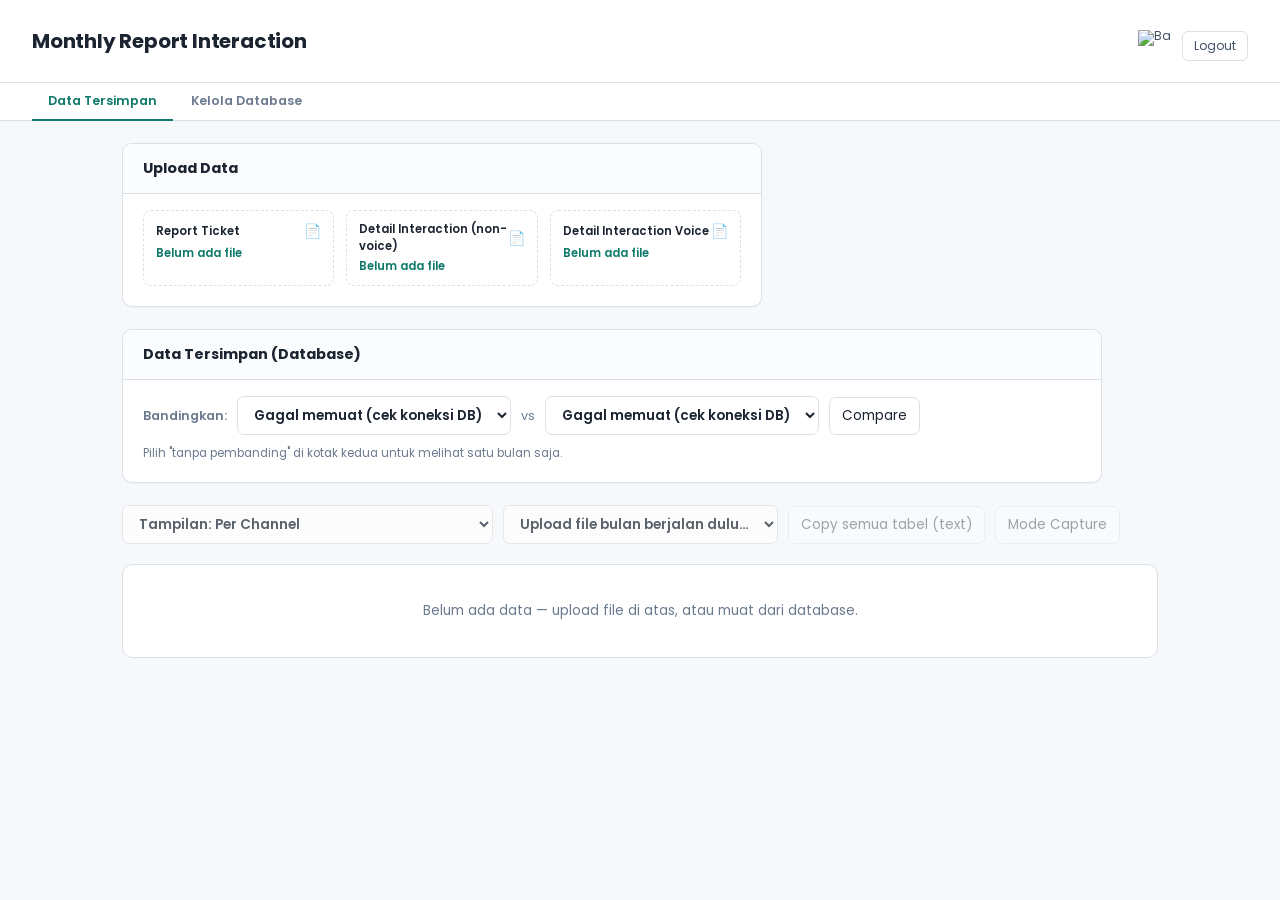
==== public/index.html @ ca91689f "Updated upload card" ====
<!DOCTYPE html>
<html lang="id">
<head>
<meta charset="UTF-8">
<meta name="viewport" content="width=device-width, initial-scale=1.0">
<title>Monthly Report Interaction — Intan</title>
<link rel="icon" type="image/svg+xml" href="/favicon.svg">
<script src="https://cdnjs.cloudflare.com/ajax/libs/xlsx/0.18.5/xlsx.full.min.js"></script>
<script src="https://cdnjs.cloudflare.com/ajax/libs/html2canvas/1.4.1/html2canvas.min.js"></script>
<link rel="preconnect" href="https://fonts.googleapis.com">
<link href="https://fonts.googleapis.com/css2?family=Poppins:wght@500;600;700&display=swap" rel="stylesheet">
<style>
  :root{
    --ink:#1b2430; --slate:#425066; --slate-soft:#6b7a8f; --line:#d9e0e8;
    --paper:#f6f8fa; --card:#ffffff; --teal:#0f7a6b; --teal-soft:#e4f2ef;
    --red:#b3432f;
    --mono: "IBM Plex Mono", "SFMono-Regular", Consolas, monospace;
    --sans: "Segoe UI", "Poppins", Arial, sans-serif;
    --heading: "Poppins", "Segoe UI", Arial, sans-serif;
  }
  *{box-sizing:border-box;}
  @keyframes pageFade{ from{opacity:0;} to{opacity:1;} }
  @keyframes cardIn{ from{opacity:0; transform:translateY(6px);} to{opacity:1; transform:translateY(0);} }
  @keyframes popIn{ from{opacity:0; transform:translateY(-4px) scale(.97);} to{opacity:1; transform:translateY(0) scale(1);} }
  @keyframes spin{ to{ transform:rotate(360deg); } }
  body{ animation:pageFade .2s ease; }
  button, select, input, a{ transition:background-color .15s ease, border-color .15s ease, color .15s ease, transform .1s ease, box-shadow .15s ease; }
  button:active{ transform:scale(.96); }
  select:focus, input:focus{ outline:none; border-color:var(--teal); box-shadow:0 0 0 3px rgba(15,122,107,.12); }
  section.result.show .card{ animation:cardIn .25s ease both; }
  .fade-in{ animation:cardIn .2s ease both; }
  .bot-helper{ position:relative; }
  .bot-helper button{
    background:none; border:1px solid var(--line); border-radius:50%; width:30px; height:30px;
    font-size:15px; cursor:pointer; display:flex; align-items:center; justify-content:center; padding:0; line-height:1;
  }
  .bot-helper button:hover{ background:var(--paper); border-color:var(--teal); }
  .bot-bubble{
    position:absolute; top:calc(100% + 10px); right:0; width:270px;
    background:#fff; border:1px solid var(--line); border-radius:12px; padding:13px 15px;
    font-size:12.5px; line-height:1.55; color:var(--ink); box-shadow:0 6px 20px rgba(20,30,45,.14);
    display:none; z-index:30; text-align:left; white-space:normal; overflow-wrap:break-word;
  }
  .bot-bubble.show{ display:block; animation:popIn .18s ease; }
  .bot-bubble::after{
    content:''; position:absolute; top:-6px; right:13px; width:11px; height:11px;
    background:#fff; border-left:1px solid var(--line); border-top:1px solid var(--line); transform:rotate(45deg);
  }
  .bot-bubble b{ display:block; margin-bottom:4px; color:var(--teal); }
  body{margin:0; background:var(--paper); color:var(--ink); font-family:var(--sans); font-feature-settings:"tnum" 1; -webkit-font-smoothing:antialiased;}
  header{padding:26px 32px 18px; border-bottom:1px solid var(--line); background:var(--card); display:flex; align-items:flex-start; justify-content:space-between; gap:20px;}
  header h1{margin:0 0 4px; font-size:20px; letter-spacing:-0.01em; font-weight:700; font-family:var(--heading);}
  header p{margin:0; color:var(--slate-soft); font-size:13.5px;}
  .header-account{display:flex; align-items:center; gap:10px; font-size:12.5px; color:var(--slate-soft); white-space:nowrap; padding-top:2px;}
  .header-account button{background:none; border:1px solid var(--line); border-radius:6px; padding:5px 11px; font-size:12px; cursor:pointer; color:var(--slate); font-family:var(--sans);}
  .header-account button:hover{background:var(--paper);}
  .app-tabs{display:flex; gap:2px; border-bottom:1px solid var(--line); background:var(--card); padding:0 32px;}
  .app-tabs a{
    padding:9px 16px; font-size:12.5px; font-weight:600; text-decoration:none; color:var(--slate-soft);
    border-bottom:2px solid transparent; margin-bottom:-1px; font-family:var(--sans);
    display:inline-block; transition:color .15s ease, border-color .15s ease, transform .1s ease;
  }
  .app-tabs a:active{ transform:scale(.96); }
  .app-tabs a:hover{color:var(--ink);}
  .app-tabs a.active{color:var(--teal); border-bottom-color:var(--teal);}
  .wrap{max-width:1100px; margin:0 auto; padding:22px 32px 64px;}

  .upload-card{ max-width:980px; }
  .upload-body{ padding:16px 20px 20px; }
  .upload-grid{ display:grid; grid-template-columns:repeat(3,1fr); gap:12px; }
  .upload-grid .dropzone{ margin:0; }
  @media (max-width:820px){ .upload-grid{ grid-template-columns:1fr; } }
  .upload-confirm{ margin-top:16px; padding-top:16px; border-top:1px dashed var(--line); }
  .uc-title{ font-size:13px; font-weight:700; margin-bottom:10px; }
  .uc-row{ display:flex; gap:10px; flex-wrap:wrap; align-items:center; }
  .uc-row select{ min-width:140px; }
  .uc-row .primary{ background:var(--teal); color:#fff; border:1px solid var(--teal); border-radius:8px; padding:9px 16px; font-weight:600; font-size:13px; cursor:pointer; font-family:inherit; }
  .uc-row .primary:disabled{ opacity:.45; cursor:not-allowed; }
  .uc-note{ font-size:12px; color:var(--slate-soft); margin-top:8px; line-height:1.5; }
  .period{background:var(--card); border:1px solid var(--line); border-radius:12px; padding:16px;}
  .period .period-title{font-size:12px; text-transform:uppercase; letter-spacing:.06em; color:var(--slate-soft); font-weight:700; margin-bottom:10px;}

  .dropzone{
    border:1.5px dashed var(--line); border-radius:8px; padding:10px 12px; position:relative; margin-bottom:8px;
  }
  .dropzone.filled{border-color:var(--teal); border-style:solid; background:var(--teal-soft);}
  .dropzone .label-row{display:flex; align-items:center; justify-content:space-between;}
  .dropzone .tag{font-size:11.5px; font-weight:600; color:var(--ink);}
  .dropzone .status-icon{font-size:14px;}
  .dropzone .filename{font-size:11.5px; color:var(--teal); font-weight:600; word-break:break-all; margin-top:3px;}
  .dropzone .hint{font-size:11px; color:var(--slate-soft); margin-top:2px;}
  .dropzone input[type=file]{position:absolute; inset:0; opacity:0; cursor:pointer; width:100%; height:100%;}

  .toolbar{display:flex; align-items:center; gap:10px; margin-bottom:20px; flex-wrap:wrap;}
  select, button{font-family:var(--sans); font-size:13.5px; border-radius:7px; border:1px solid var(--line); padding:8px 12px; background:var(--card); color:var(--ink);}
  select{font-weight:600;}
  button.ghost{cursor:pointer;}
  button:disabled{opacity:.4; cursor:not-allowed;}
  .toolbar .status{font-size:12.5px; color:var(--slate-soft); margin-left:auto;}

  .empty-state{background:var(--card); border:1px solid var(--line); border-radius:10px; padding:36px; text-align:center; color:var(--slate-soft); font-size:13.5px;}

  section.result{display:none;}
  section.result.show{display:grid; grid-template-columns:1fr 1fr; gap:22px; align-items:start;}
  section.result.show .card{margin-bottom:0; max-width:none; width:100%;}
  section.result.show .card.wide{grid-column:1 / -1;}
  @media (max-width:900px){ section.result.show{display:block;} section.result.show .card{margin-bottom:22px;} }
  .card{background:var(--card); border:1px solid var(--line); border-radius:10px; margin-bottom:22px; overflow:hidden; max-width:640px; box-shadow:0 1px 2px rgba(20,30,45,.04);}
  .card h2{margin:0; padding:14px 20px; font-size:14.5px; font-weight:700; border-bottom:1px solid var(--line); display:flex; align-items:center; justify-content:space-between; background:#fbfcfd; font-family:var(--heading);}
  table{width:100%; border-collapse:collapse; font-size:14px;}
  thead th{text-align:left; font-size:11.5px; text-transform:uppercase; letter-spacing:.04em; color:var(--slate-soft); padding:11px 20px; border-bottom:1.5px solid var(--line); font-weight:700; background:#fbfcfd; font-family:var(--heading);}
  thead th.num, tbody td.num{text-align:right;}
  tbody td{padding:12px 20px; border-bottom:1px solid #eef1f4; font-family:var(--mono); font-size:14px;}
  tbody td.label{font-family:var(--sans); font-weight:600; font-size:13.5px;}
  tbody tr:last-child td{border-bottom:none;}
  .growth-up{color:var(--teal); font-weight:700;}
  .growth-down{color:var(--red); font-weight:700;}
  .growth-flat{color:var(--slate-soft);}
  .narrative{padding:16px 20px; font-size:13px; line-height:1.6; color:var(--slate); border-top:1px dashed var(--line); background:#fbfcfd;}
  .narrative b{color:var(--ink);}
  .subnote{font-weight:400; font-size:10.5px; color:var(--slate-soft); margin-top:2px;}
  .rt-input{width:70px; text-align:right; border:1px solid var(--line); border-radius:5px; padding:4px 6px; font-family:var(--mono);}

  body.capture-mode header, body.capture-mode .period-grid, body.capture-mode .toolbar, body.capture-mode .empty-state{display:none;}
  body.capture-mode .wrap{padding:24px;}
  body.capture-mode select, body.capture-mode #btn-copy-all{display:none;}
  .exit-capture{
    position:fixed; top:16px; right:16px; z-index:10; display:none;
    font-family:var(--sans); font-size:13px; font-weight:600; padding:8px 14px;
    border-radius:8px; border:1px solid var(--line); background:var(--card); cursor:pointer;
  }
  body.capture-mode .exit-capture{display:block;}
  body.capture-mode .card-toolbar{display:none;}
  .copy-table-btn, .copy-image-btn{
    font-family: var(--sans); font-size: 11px; font-weight:600; color: var(--teal);
    background: var(--teal-soft); border:none; border-radius:6px; padding:4px 10px; cursor:pointer;
    white-space:nowrap;
  }
  .copy-table-btn:hover, .copy-image-btn:hover{ background: #d5ece7; }
  @keyframes botFloat{ 0%,100%{transform:translateY(0);} 50%{transform:translateY(-2px);} }
  .bot-helper button{ border:none; border-radius:10px; width:36px; height:36px; padding:2px; background:none; }
  .bot-helper button:hover{ background:var(--paper); border:none; }
  .bot-helper button img{ width:100%; height:100%; object-fit:contain; display:block; animation:botFloat 3.2s ease-in-out infinite; }
</style>
<link rel="stylesheet" href="/shell.css">
</head>
<body data-section="monthly">
<script src="/shell.js"></script>
<button class="exit-capture" id="btn-exit-capture">✕ Keluar Mode Capture</button>

<header>
  <div>
    <h1>Monthly Report Interaction</h1>
  </div>
  <div class="header-account">
    <span id="whoami"></span>
    <div class="bot-helper">
      <button id="btn-bot" aria-label="Bantuan" title="Bantuan"><img src="/robot.png" alt="Bantuan"></button>
      <div class="bot-bubble" id="bot-bubble">
        <b>Cara pakai halaman ini</b>
        Upload 3 file (Ticket, Detail Interaction, Detail Interaction Voice) di kartu Upload Data, lalu konfirmasi bulan &amp; tahunnya sebelum Simpan ke Database. Laporan per channel atau ringkasan otomatis muncul di bawah. Untuk growth, pakai kartu Data Tersimpan: pilih dua bulan dari database lalu Compare.
      </div>
    </div>
    <button id="btn-logout">Logout</button>
  </div>
</header>

<div class="app-tabs">
  <a href="/" class="active">Data Tersimpan</a>
  <a href="/database">Kelola Database</a>
</div>

<div class="wrap">

  <div class="card upload-card" id="upload-card">
    <h2>Upload Data</h2>
    <div class="upload-body">
      <div class="upload-grid">
        <div class="dropzone" id="dz-curr-ticket">
          <div class="label-row"><span class="tag">Report Ticket</span><span class="status-icon" id="icon-curr-ticket">📄</span></div>
          <div class="filename" id="fname-curr-ticket">Belum ada file</div>
          <input type="file" id="file-curr-ticket" accept=".xlsx,.xls">
        </div>
        <div class="dropzone" id="dz-curr-detail">
          <div class="label-row"><span class="tag">Detail Interaction (non-voice)</span><span class="status-icon" id="icon-curr-detail">📄</span></div>
          <div class="filename" id="fname-curr-detail">Belum ada file</div>
          <input type="file" id="file-curr-detail" accept=".xlsx,.xls">
        </div>
        <div class="dropzone" id="dz-curr-voice">
          <div class="label-row"><span class="tag">Detail Interaction Voice</span><span class="status-icon" id="icon-curr-voice">📄</span></div>
          <div class="filename" id="fname-curr-voice">Belum ada file</div>
          <input type="file" id="file-curr-voice" accept=".xlsx,.xls">
        </div>
      </div>
      <div class="upload-confirm" id="upload-confirm" style="display:none;">
        <div class="uc-title">Data yang diupload ini untuk bulan dan tahun berapa?</div>
        <div class="uc-row">
          <select id="sel-month" aria-label="Bulan"></select>
          <select id="sel-year" aria-label="Tahun"></select>
          <button class="primary" id="btn-save-db" disabled>Simpan ke Database</button>
          <span class="status" id="save-status"></span>
        </div>
        <div class="uc-note" id="period-note"></div>
        <div id="save-progress-wrap" style="display:none; margin-top:10px;">
          <div style="height:8px; border-radius:4px; background:#e6ebf0; overflow:hidden; max-width:360px;">
            <div id="save-progress-fill" style="height:100%; width:0%; background:var(--teal); transition:width .15s;"></div>
          </div>
          <div id="save-progress-label" style="font-size:11.5px; color:var(--slate-soft); margin-top:4px;">0%</div>
        </div>
      </div>
    </div>
  </div>

  <div class="card" id="db-panel" style="max-width:980px;">
    <h2>Data Tersimpan (Database)</h2>
    <div style="padding:16px 20px 20px;">
      <div style="display:flex; gap:10px; flex-wrap:wrap; align-items:center;">
        <span style="font-size:12.5px; font-weight:600; color:var(--slate-soft);">Bandingkan:</span>
        <select id="db-compare-a" style="min-width:190px;"><option value="">Memuat periode…</option></select>
        <span style="font-size:12.5px; color:var(--slate-soft);">vs</span>
        <select id="db-compare-b" style="min-width:190px;"><option value="">Memuat periode…</option></select>
        <button class="ghost" id="btn-compare-db">Compare</button>
        <span class="status" id="db-status"></span>
      </div>
      <div style="font-size:11.5px; color:var(--slate-soft); margin-top:10px;">Pilih "tanpa pembanding" di kotak kedua untuk melihat satu bulan saja.</div>
    </div>
  </div>

  <div class="toolbar">
    <select id="view-select" disabled>
      <option value="channel">Tampilan: Per Channel</option>
      <option value="rollup">Tampilan: Ringkasan E-Meterai &amp; Digital Sign</option>
    </select>
    <select id="channel-select" disabled>
      <option>Upload file bulan berjalan dulu…</option>
    </select>
    <button class="ghost" id="btn-copy-all" disabled>Copy semua tabel (text)</button>
    <button class="ghost" id="btn-capture-mode" disabled>Mode Capture</button>
    <span class="status" id="status-line"></span>
  </div>

  <div class="empty-state" id="empty-state">
    Belum ada data — upload file di atas, atau muat dari database.
  </div>

  <div id="extra-analysis" style="display:none;">
    <div class="card" style="max-width:820px;">
      <h2>Filter &amp; Analisa Top Kategori</h2>
      <div style="padding:16px 20px 20px;">
        <div style="display:flex; gap:10px; flex-wrap:wrap; margin-bottom:12px;">
          <select id="filter-type-select">
            <option value="produk">Filter by Produk</option>
            <option value="company">Filter by Company</option>
            <option value="channel">Filter by Channel</option>
          </select>
          <select id="filter-value-select"><option>—</option></select>
          <select id="filter-date-select"><option value="all">Semua Tanggal</option></select>
        </div>
        <table>
          <thead><tr><th>#</th><th>Kategori</th><th class="num">Jumlah</th></tr></thead>
          <tbody id="filter-result-body"></tbody>
        </table>
        </div>
    </div>

    <div class="card" style="max-width:820px;">
      <h2>Populasi Handling Time &amp; Escalation Time</h2>
      <div style="padding:16px 20px 20px;">
        <div style="margin-bottom:12px;">
          <select id="pop-channel-select">
            <option value="email">Email</option>
            <option value="whatsapp">WhatsApp Business</option>
            <option value="voice">Voice</option>
          </select>
        </div>
        <div style="display:grid; grid-template-columns:1fr 1fr; gap:20px;">
          <div>
            <div style="font-size:12px; font-weight:700; text-transform:uppercase; letter-spacing:.04em; color:var(--slate-soft); margin-bottom:8px;">Handling Time <span style="font-weight:400; text-transform:none; font-size:10.5px;">(date_start → date_end_interaction)</span></div>
            <table><tbody id="ht-pop-body"></tbody></table>
          </div>
          <div>
            <div style="font-size:12px; font-weight:700; text-transform:uppercase; letter-spacing:.04em; color:var(--slate-soft); margin-bottom:8px;">Escalation Time <span style="font-weight:400; text-transform:none; font-size:10.5px;">(date_start → date_open)</span></div>
            <table><tbody id="esc-pop-body"></tbody></table>
          </div>
        </div>
      </div>
    </div>
  </div>

  <section class="result" id="result">
    <div class="card" id="service-type-card">
      <h2>Service Type <span id="st-channel-label"></span></h2>
      <div id="service-type-container" style="padding:16px 20px 20px; display:flex; gap:40px; flex-wrap:wrap;"></div>
    </div>
    <div class="card">
      <h2>Parameter Indicator <span id="pi-channel-label"></span></h2>
      <table>
        <thead><tr><th>Parameter Indicator</th><th class="num" id="th-prev-pi">Bulan Lalu</th><th class="num" id="th-curr-pi">Bulan Ini</th><th class="num">Growth</th></tr></thead>
        <tbody id="pi-body"></tbody>
      </table>
    </div>
    <div class="card">
      <h2>Kategori Produk <span id="kp-channel-label"></span></h2>
      <table>
        <thead><tr><th>Kategori Produk</th><th class="num" id="th-prev-kp">Bulan Lalu</th><th class="num" id="th-curr-kp">Bulan Ini</th><th class="num">Growth</th></tr></thead>
        <tbody id="kp-body"></tbody>
      </table>
      <div class="narrative" id="kp-narrative"></div>
    </div>
    <div class="card" id="top-informasi-card">
      <h2>Top 3 Informasi</h2>
      <table>
        <thead><tr><th>Kategori</th><th class="num" id="th-prev-topinfo">Bulan Lalu</th><th class="num" id="th-curr-topinfo">Bulan Ini</th><th class="num">Growth</th></tr></thead>
        <tbody id="top-informasi-body"></tbody>
      </table>
    </div>
    <div class="card" id="top-keluhan-card">
      <h2>Top 3 Keluhan &amp; Permintaan</h2>
      <table>
        <thead><tr><th>Kategori</th><th class="num" id="th-prev-topkel">Bulan Lalu</th><th class="num" id="th-curr-topkel">Bulan Ini</th><th class="num">Growth</th></tr></thead>
        <tbody id="top-keluhan-body"></tbody>
      </table>
    </div>
    <div class="card wide">
      <h2>Interaksi Harian <span id="daily-channel-label"></span></h2>
      <div id="daily-chart-container"></div>
    </div>
    <div class="card wide" id="secondary-chart-card">
      <h2 id="secondary-chart-title"></h2>
      <div id="secondary-chart-container"></div>
    </div>

    <div class="card" id="handling-time-card">
      <h2>Handling Time <span id="ht-channel-label"></span></h2>
      <table>
        <thead><tr><th>Populasi Handling Time</th><th class="num">Count</th><th class="num">%</th></tr></thead>
        <tbody id="ht-body"></tbody>
      </table>
      <div class="narrative" id="ht-narrative"></div>
    </div>

    <div class="card wide" id="ht-sample-card">
      <h2>Sample Handling Tercepat &amp; Terlama <span id="ht-sample-channel-label"></span></h2>
      <table>
        <thead><tr><th></th><th>Date</th><th>Time</th><th>Kategori</th><th class="num">Duration (min)</th><th>PIC</th></tr></thead>
        <tbody id="ht-sample-body"></tbody>
      </table>
    </div>
  </section>

  <section class="result" id="rollup-result">
    <div class="card">
      <h2>Kategori Produk <span style="font-weight:400;color:var(--slate-soft);font-size:12px;">— Semua Channel</span></h2>
      <table>
        <thead><tr><th>Kategori Produk</th><th class="num" id="ru-th-prev">Bulan Lalu</th><th class="num" id="ru-th-curr">Bulan Ini</th><th class="num">Growth</th></tr></thead>
        <tbody id="ru-kp-body"></tbody>
      </table>
    </div>

    <div class="card">
      <h2>Total Interaksi dari Pemungut</h2>
      <div id="ru-pemungut-container" style="padding:16px 20px; font-size:14px;"></div>
    </div>

    <div class="card wide">
      <h2>Grafik Interaksi Harian E-Meterai &amp; Digital Sign</h2>
      <div id="ru-daily-chart-container"></div>
    </div>

    <div class="card">
      <h2>Prosentase Eskalasi berbanding Total Main Category <span style="font-weight:400;color:var(--slate-soft);font-size:11px;">— asumsi: escalated / total per mainCategory, cek dulu ya</span></h2>
      <div id="ru-escalation-container" style="padding:16px 20px;"></div>
    </div>

    <div class="card" style="max-width:640px;">
      <h2>Komposisi Channel per Kategori</h2>
      <div id="ru-donut-container" style="display:flex; gap:24px; justify-content:center; padding:20px; flex-wrap:wrap;"></div>
    </div>
  </section>

</div>

<script>
const CHANNEL_LABEL = {
  voice: 'Voice',
  email: 'Email',
  whatsapp: 'WhatsApp Business (0811-9590-159)',
  manual: 'WhatsApp Group (0811-9809-600)'
};
const CHANNEL_VOL_LABEL = { voice: 'Call Offered', email: 'Email In', whatsapp: 'Chat In', manual: 'Chat In' };
const CHANNEL_COLOR = window.CHANNEL_PALETTE || { voice: '#3568c9', email: '#e67e22', whatsapp: '#2f9e5b', manual: '#7f8a9a' };

let curr = { ticket: null, detail: null, voice: null };
let prev = { ticket: null, detail: null, voice: null };

function normCategory(sub){
  const key = (sub || '').trim().toLowerCase();
  if (key === 'e-meterai') return 'E-Meterai';
  if (key === 'lain-lain' || key === 'lain_lain' || key === '') return 'Lain-lain';
  return 'Digital Sign';
}
function hmsToMinutes(v){
  if (v === null || v === undefined) return 0;
  if (typeof v === 'number') return v * 1440; // day-fraction fallback
  const m = String(v).match(/^(\d+):(\d+):(\d+)/);
  if (m) return (+m[1])*60 + (+m[2]) + (+m[3])/60;
  return 0;
}
function readSheet(arrayBuffer){
  const wb = XLSX.read(arrayBuffer, { type: 'array', cellDates: true });
  const ws = wb.Sheets[wb.SheetNames[0]];
  const rows = XLSX.utils.sheet_to_json(ws, { header: 1, raw: true, defval: null });
  if (!rows.length) throw new Error('Sheet kosong.');
  const headers = rows[0].map(h => (h || '').toString().trim());
  // Excel's leading apostrophe (its "force this cell to be text" marker) can
  // end up as a literal character in the parsed value — strip it so a value
  // like "'Pemungut" matches cleanly instead of silently failing comparisons.
  const dataRows = rows.slice(1).map(row => row.map(cell =>
    typeof cell === 'string' && cell.charAt(0) === "'" ? cell.slice(1) : cell
  ));
  return { headers, rows: dataRows };
}
// ---- Column-name configuration: lets the header names each parser looks
// for be remapped from a settings page, in case a source file's column
// layout changes. FIELD_DEFAULTS/FIELD_GROUPS are also read by config.html.
const FIELD_DEFAULTS = {
  ticket_id: 'ticket_id',
  ticket_channel_name: 'channel_name',
  ticket_subCategory: 'subCategory',
  ticket_mainCategory: 'mainCategory',
  ticket_is_escalated: 'is_escalated',
  ticket_source_name: 'source_name',
  ticket_date_start: 'date_start_interaction',
  ticket_date_open: 'date_open',
  ticket_date_end: 'date_end_interaction',
  ticket_detailSubCategory: 'detailSubCategory',
  ticket_customer_hp: 'customer_hp',
  ticket_customer_email: 'customer_email',
  ticket_customer_category: 'ticket_Customer_Category',
  ticket_company: '',
  detail_id_interaction: 'id_interaction',
  detail_session_id: 'session_id',
  detail_channel_name: 'channel_name',
  detail_action_type: 'action_type',
  detail_date_received: 'date_received',
  voice_event: 'event',
  voice_talktime: 'talktime',
  voice_datetime: 'datetime'
};
let columnConfig = {};
const configReadyPromise = fetch('/api/column-config')
  .then(r => r.ok ? r.json() : {})
  .then(cfg => { columnConfig = cfg || {}; })
  .catch(() => { columnConfig = {}; });
function getCol(key){
  const override = columnConfig[key];
  return (override !== undefined && override !== '') ? override : FIELD_DEFAULTS[key];
}

function colIdx(headers, name, required){
  let i = headers.indexOf(name);
  if (i === -1){
    // Fallback: case-insensitive match, since exported headers sometimes
    // differ in casing from one report to the next.
    const lower = name.toLowerCase();
    i = headers.findIndex(h => (h || '').toString().toLowerCase() === lower);
  }
  if (i === -1 && required) throw new Error('Kolom "' + name + '" tidak ditemukan.');
  return i;
}
// Some exports store date/time cells as plain text (e.g. "2026-09-01 08:04:32")
// instead of a real Excel date value, so `instanceof Date` alone misses them.
// This accepts a genuine Date, or a parseable date-like string; returns null
// for blanks/dashes ("-") or anything else that isn't a real timestamp.
function toDateSafe(v){
  if (v instanceof Date) return isNaN(v.getTime()) ? null : v;
  if (typeof v === 'string'){
    const t = v.trim();
    if (!t || t === '-') return null;
    const d = new Date(t.replace(' ', 'T'));
    return isNaN(d.getTime()) ? null : d;
  }
  return null;
}

// ---- TICKET FILE: volume, N-FCR, Kategori Produk, per channel ----
function parseTicketFile(buf, forced){
  const { headers, rows } = readSheet(buf);
  // Company column: uses the configured header name if set (Konfigurasi
  // Kolom tab), otherwise auto-detects any header containing "company".
  const companyOverride = getCol('ticket_company');
  const companyHeaderIdx = companyOverride ? colIdx(headers, companyOverride, false) : headers.findIndex(h => /company/i.test(h));
  const idx = {
    ticket_id: colIdx(headers, getCol('ticket_id'), true),
    channel_name: colIdx(headers, getCol('ticket_channel_name'), true),
    subCategory: colIdx(headers, getCol('ticket_subCategory'), true),
    mainCategory: colIdx(headers, getCol('ticket_mainCategory'), false),
    is_escalated: colIdx(headers, getCol('ticket_is_escalated'), true),
    source_name: colIdx(headers, getCol('ticket_source_name'), false),
    date_start: colIdx(headers, getCol('ticket_date_start'), false),
    date_open: colIdx(headers, getCol('ticket_date_open'), false),
    date_end: colIdx(headers, getCol('ticket_date_end'), false),
    detailSubCategory: colIdx(headers, getCol('ticket_detailSubCategory'), false),
    customer_hp: colIdx(headers, getCol('ticket_customer_hp'), false),
    customer_email: colIdx(headers, getCol('ticket_customer_email'), false),
    customer_category: colIdx(headers, getCol('ticket_customer_category'), false),
    company: companyHeaderIdx
  };
  const byChannel = {};
  const monthCounts = {};
  rows.forEach(row => {
    if (!row || row[idx.ticket_id] === null || row[idx.ticket_id] === undefined || row[idx.ticket_id] === '') return;
    if (idx.source_name !== -1 && row[idx.source_name] === 'EOS Monitoring') return; // exclude synthetic monitoring rows
    const chan = (row[idx.channel_name] || '').toString().trim().toLowerCase();
    if (!chan) return;
    if (!byChannel[chan]) byChannel[chan] = [];
    // Manual/Group tickets don't carry a reliable date_start_interaction
    // for daily grouping — use date_open for that channel specifically.
    const dateField = chan === 'manual' ? idx.date_open : idx.date_start;
    const rawObj = {};
    headers.forEach((h, hi) => {
      if (!h) return;
      const v = row[hi];
      rawObj[h] = v instanceof Date ? v.toISOString() : (v === undefined ? null : v);
    });
    byChannel[chan].push({
      category: normCategory(row[idx.subCategory]),
      escalated: (row[idx.is_escalated] || '').toString().trim().toLowerCase() === 'escalated',
      date: dateField !== -1 ? toDateSafe(row[dateField]) : null,
      dateStart: idx.date_start !== -1 ? toDateSafe(row[idx.date_start]) : null,
      dateOpen: idx.date_open !== -1 ? toDateSafe(row[idx.date_open]) : null,
      dateEnd: idx.date_end !== -1 ? toDateSafe(row[idx.date_end]) : null,
      detailSubCategory: idx.detailSubCategory !== -1 ? (row[idx.detailSubCategory] || '') : '',
      subCategoryRaw: (row[idx.subCategory] || '').toString().trim(),
      phone: idx.customer_hp !== -1 ? (row[idx.customer_hp] || '') : '',
      customerEmail: idx.customer_email !== -1 ? (row[idx.customer_email] || '').toString().trim() : '',
      mainCategory: idx.mainCategory !== -1 ? (row[idx.mainCategory] || '').toString().trim() : '',
      customerCategory: idx.customer_category !== -1 ? (row[idx.customer_category] || '').toString().trim() : '',
      company: idx.company !== -1 ? (row[idx.company] || '').toString().trim() : '',
      channel: chan,
      raw: rawObj
    });
    if (idx.date_start !== -1 && toDateSafe(row[idx.date_start])){
      const ds = toDateSafe(row[idx.date_start]);
      const key = ds.getFullYear() + '-' + ds.getMonth();
      monthCounts[key] = (monthCounts[key] || 0) + 1;
    }
  });
  let periodLabel = null, periodYear = null, periodMonth = null;
  const modeKey = Object.keys(monthCounts).sort((a,b) => monthCounts[b]-monthCounts[a])[0];
  let detected = null;
  if (modeKey){ const [dy, dm] = modeKey.split('-').map(Number); detected = { year: dy, month: dm }; }
  // Bulan laporan: pilihan user (forced) kalau ada, kalau tidak bulan terbanyak di file.
  const useP = (forced && Number.isInteger(forced.year) && Number.isInteger(forced.month)) ? forced : detected;
  if (useP){
    const MONTHS = ['Januari','Februari','Maret','April','Mei','Juni','Juli','Agustus','September','Oktober','November','Desember'];
    periodLabel = MONTHS[useP.month] + ' ' + useP.year;
    periodYear = useP.year; periodMonth = useP.month;
  }
  // Keep only rows whose relevant date actually falls in the report month —
  // drops spillover records (e.g. a Manual ticket opened just after month-end).
  if (periodYear !== null){
    Object.keys(byChannel).forEach(chan => {
      byChannel[chan] = byChannel[chan].filter(r => {
        if (!(r.date instanceof Date)) return true; // no date to check against, keep
        return r.date.getFullYear() === periodYear && r.date.getMonth() === periodMonth;
      });
    });
  }
  return { byChannel, periodLabel, periodYear, periodMonth, detected };
}

// ---- DETAIL INTERACTION FILE: session-based response time gap, per channel (email/whatsapp only) ----
function parseDetailFile(buf){
  const { headers, rows } = readSheet(buf);
  const idx = {
    id: colIdx(headers, getCol('detail_id_interaction'), true),
    session: colIdx(headers, getCol('detail_session_id'), true),
    channel: colIdx(headers, getCol('detail_channel_name'), true),
    action: colIdx(headers, getCol('detail_action_type'), true),
    dreceived: colIdx(headers, getCol('detail_date_received'), true)
  };
  const bySession = {};
  rows.forEach(row => {
    if (!row || row[idx.id] === null || row[idx.id] === undefined || row[idx.id] === '') return;
    const sess = row[idx.session];
    if (!bySession[sess]) bySession[sess] = [];
    bySession[sess].push({
      channel: (row[idx.channel] || '').toString().trim().toLowerCase(),
      action: (row[idx.action] || '').toString().trim().toUpperCase(),
      t: row[idx.dreceived] instanceof Date ? row[idx.dreceived].getTime() : null
    });
  });
  const gapsByChannel = {};
  Object.values(bySession).forEach(msgs => {
    const sorted = msgs.filter(m => m.t !== null).sort((a,b) => a.t - b.t);
    for (let i = 1; i < sorted.length; i++){
      const cur = sorted[i], prv = sorted[i-1];
      // Strict IN -> OUT only: a genuine reply to a customer message.
      // OUT -> OUT (agent sending multiple bubbles) and any IN with no
      // following OUT in the session are skipped entirely, per spec.
      if (cur.action === 'OUT' && prv.action === 'IN'){
        const gapMin = (cur.t - prv.t) / 60000;
        if (gapMin >= 0){
          if (!gapsByChannel[cur.channel]) gapsByChannel[cur.channel] = [];
          gapsByChannel[cur.channel].push({ gapMin, date: new Date(cur.t) });
        }
      }
    }
  });
  return gapsByChannel; // raw gaps per channel; averaged + month-filtered at render time
}
function avgResponseTimeForMonth(gapsByChannel, chan, year, month){
  const gaps = (gapsByChannel && gapsByChannel[chan]) || [];
  const filtered = year === null ? gaps : gaps.filter(g => g.date.getFullYear() === year && g.date.getMonth() === month);
  if (!filtered.length) return undefined;
  return filtered.reduce((a,b) => a + b.gapMin, 0) / filtered.length;
}

// ---- VOICE CDR FILE: Call Offered, Abandoned, Successful Call Ratio, AHT ----
function parseVoiceFile(buf){
  const { headers, rows } = readSheet(buf);
  const idx = {
    event: colIdx(headers, getCol('voice_event'), true),
    talktime: colIdx(headers, getCol('voice_talktime'), true),
    datetime: colIdx(headers, getCol('voice_datetime'), false)
  };
  const records = [];
  rows.forEach(row => {
    if (!row || row[idx.event] === null || row[idx.event] === undefined || row[idx.event] === '') return;
    records.push({
      event: (row[idx.event] || '').toString().trim().toUpperCase(),
      talktimeMin: hmsToMinutes(row[idx.talktime]),
      date: idx.datetime !== -1 && row[idx.datetime] instanceof Date ? row[idx.datetime] : null
    });
  });
  return records; // raw per-call records; aggregated + month-filtered at render time
}
function computeVoiceStatsForMonth(records, year, month){
  const list = (records || []).filter(r => year === null || !(r.date instanceof Date) || (r.date.getFullYear() === year && r.date.getMonth() === month));
  if (!list.length) return null;
  let offered = 0, abandoned = 0, talkSum = 0, talkCount = 0;
  list.forEach(r => {
    offered++;
    if (r.event === 'ABANDON') { abandoned++; return; }
    if (r.talktimeMin > 0) { talkSum += r.talktimeMin; talkCount++; }
  });
  const successRatio = offered > 0 ? ((offered - abandoned) / offered) * 100 : null;
  const aht = talkCount > 0 ? talkSum / talkCount : null;
  return { offered, abandoned, successRatio, aht };
}

// ---- Top N category breakdown: "Informasi" vs "Keluhan & Permintaan", by
// mainCategory - subCategory - detailSubCategory combo, with growth vs the
// exact same combo in the previous period (dash if it didn't occur then). ----
function buildCategoryCombos(rows){
  const counts = {};
  (rows || []).forEach(r => {
    const main = r.mainCategory || '-';
    const label = `${main} - ${r.subCategoryRaw || '-'} - ${r.detailSubCategory || '-'}`;
    if (!counts[label]) counts[label] = { label, main: main.toLowerCase(), count: 0 };
    counts[label].count++;
  });
  return counts;
}
function computeTopCategories(currRows, prevRows, n){
  const currCombos = buildCategoryCombos(currRows);
  const prevCombos = prevRows ? buildCategoryCombos(prevRows) : null;
  const all = Object.values(currCombos);
  const informasi = all.filter(c => c.main === 'informasi').sort((a,b) => b.count - a.count).slice(0, n || 3);
  const keluhanPermintaan = all.filter(c => c.main === 'keluhan' || c.main === 'permintaan').sort((a,b) => b.count - a.count).slice(0, n || 3);
  const withPrev = list => list.map(c => ({
    label: c.label,
    count: c.count,
    prevCount: prevCombos && prevCombos[c.label] ? prevCombos[c.label].count : null
  }));
  return { informasi: withPrev(informasi), keluhanPermintaan: withPrev(keluhanPermintaan) };
}

// ---- Rollup across all channels: E-Meterai & Digital Sign summary view ----
function aggregateAllChannels(ticketData){
  if (!ticketData) return [];
  return ['voice','email','whatsapp','manual'].flatMap(c => ticketData.byChannel[c] || []);
}
function computeRollupCategoryStats(rows){
  const catCounts = { 'E-Meterai': 0, 'Digital Sign': 0, 'Lain-lain': 0 };
  rows.forEach(r => { catCounts[r.category] = (catCounts[r.category] || 0) + 1; });
  return { total: rows.length, catCounts };
}
function computePemungutStats(rows, denominator){
  const count = rows.filter(r => (r.customerCategory || '').toString().trim().toLowerCase() === 'pemungut').length;
  const denom = denominator !== undefined && denominator !== null ? denominator : rows.length;
  return { count, pct: denom ? (count / denom) * 100 : 0 };
}
function computeCategoryChannelBreakdown(rows, categoryName){
  const scoped = rows.filter(r => r.category === categoryName);
  const counts = { voice: 0, email: 0, whatsapp: 0, manual: 0 };
  scoped.forEach(r => { if (counts[r.channel] !== undefined) counts[r.channel]++; });
  const total = scoped.length;
  const result = {};
  Object.keys(counts).forEach(c => { result[c] = total ? (counts[c] / total) * 100 : 0; });
  return { total, breakdown: result };
}
// Assumption (flagged for the user to confirm): escalation rate per mainCategory,
// scoped to E-Meterai + Digital Sign interactions across all channels —
// escalated tickets in that mainCategory / all tickets in that mainCategory.
function computeEscalationByMainCategory(rows){
  const scoped = rows.filter(r => r.category === 'E-Meterai' || r.category === 'Digital Sign');
  const byMain = { informasi: {total:0, esc:0}, permintaan: {total:0, esc:0}, keluhan: {total:0, esc:0} };
  scoped.forEach(r => {
    const key = (r.mainCategory || '').toLowerCase();
    if (byMain[key]){ byMain[key].total++; if (r.escalated) byMain[key].esc++; }
  });
  const result = {};
  Object.keys(byMain).forEach(k => {
    result[k] = byMain[k].total ? (byMain[k].esc / byMain[k].total) * 100 : 0;
  });
  return result;
}
// Assumption (flagged for the user to confirm): "Avg Submit Time" reuses the
// date_start_interaction -> date_open gap (same as Handling Time), scoped to
// E-Meterai + Digital Sign across all channels, split by FCR (not escalated)
// vs NFCR (escalated) vs All.
function computeDailyStackedEmDs(rows, year, month){
  const scoped = rows.filter(r => (r.category === 'E-Meterai' || r.category === 'Digital Sign') && r.date instanceof Date && (year === null || (r.date.getFullYear() === year && r.date.getMonth() === month)));
  if (!scoped.length) return null;
  const byDay = {};
  scoped.forEach(r => {
    const d = r.date;
    const key = d.getFullYear() + '-' + String(d.getMonth()+1).padStart(2,'0') + '-' + String(d.getDate()).padStart(2,'0');
    if (!byDay[key]) byDay[key] = { date: new Date(d.getFullYear(), d.getMonth(), d.getDate()), em: 0, ds: 0 };
    if (r.category === 'E-Meterai') byDay[key].em++; else byDay[key].ds++;
  });
  const dateOnly = scoped.map(r => new Date(r.date.getFullYear(), r.date.getMonth(), r.date.getDate()));
  const minDate = new Date(Math.min(...dateOnly));
  const maxDate = new Date(Math.max(...dateOnly));
  const days = [];
  for (let d = new Date(minDate); d <= maxDate; d.setDate(d.getDate()+1)){
    const key = d.getFullYear() + '-' + String(d.getMonth()+1).padStart(2,'0') + '-' + String(d.getDate()).padStart(2,'0');
    const e = byDay[key];
    days.push({ date: new Date(d), em: e ? e.em : 0, ds: e ? e.ds : 0 });
  }
  return { days };
}

// Groups rollup rows by "yyyy-mm-dd|Produk" so a clicked bar segment can look
// up exactly which rows it represents for the top-kategori drilldown.
function groupRowsByDateProduct(rows, year, month){
  const map = {};
  (rows || []).forEach(r => {
    if (!(r.date instanceof Date)) return;
    if (r.category !== 'E-Meterai' && r.category !== 'Digital Sign') return;
    if (!(year === null || (r.date.getFullYear() === year && r.date.getMonth() === month))) return;
    const key = r.date.getFullYear() + '-' + String(r.date.getMonth()+1).padStart(2,'0') + '-' + String(r.date.getDate()).padStart(2,'0') + '|' + r.category;
    if (!map[key]) map[key] = [];
    map[key].push(r);
  });
  return map;
}

function renderStackedDailyChart(container, series, rowsByDayProduct){
  container.innerHTML = '';
  if (!series || !series.days.length){
    container.innerHTML = '<div style="padding:24px; font-size:13px; color:var(--slate-soft);">Data harian tidak tersedia.</div>';
    return;
  }
  const days = series.days;
  // Digital Sign = biru biasa, E-Meterai = kuning agak oranye.
  const emColor = '#f0a52d', dsColor = '#3568c9';
  const maxVal = Math.max(...days.map(d => d.em + d.ds), 1);
  const n = days.length;
  const barW = Math.max(14, Math.min(28, Math.floor(760 / n) - 4));
  const rx = Math.min(4, barW / 4);
  const gap = 4;
  const chartW = n * (barW + gap) + gap;
  const chartH = 232;
  const padTop = 38, padBottom = 56;
  const innerH = chartH - padTop - padBottom;

  let bars = '', labels = '';
  days.forEach((d, i) => {
    const x = gap + i * (barW + gap);
    const emH = (d.em / maxVal) * innerH;
    const dsH = (d.ds / maxVal) * innerH;
    const baseline = padTop + innerH;
    const emY = baseline - emH;       // E-Meterai sits directly on the baseline
    const dsY = emY - dsH;            // Digital Sign stacks on top of E-Meterai
    const isWeekend = d.date.getDay() === 0 || d.date.getDay() === 6;
    const labelColor = isWeekend ? '#c0392b' : '#6b7a8f';
    const dateKey = d.date.getFullYear() + '-' + String(d.date.getMonth()+1).padStart(2,'0') + '-' + String(d.date.getDate()).padStart(2,'0');
    const emClickable = d.em > 0 && rowsByDayProduct;
    const dsClickable = d.ds > 0 && rowsByDayProduct;
    // Rounded top corners only where each segment is the topmost visible one.
    const emRxTop = d.ds > 0 ? 0 : rx;
    bars += `<rect data-date-key="${dateKey}" data-product="E-Meterai" x="${x}" y="${emY.toFixed(1)}" width="${barW}" height="${Math.max(emH, d.em>0?1:0)}" rx="${emRxTop}" ry="${emRxTop}" fill="${emColor}" ${emClickable ? 'style="cursor:pointer;"' : ''}></rect>`;
    bars += `<rect data-date-key="${dateKey}" data-product="Digital Sign" x="${x}" y="${dsY.toFixed(1)}" width="${barW}" height="${Math.max(dsH, d.ds>0?1:0)}" rx="${rx}" ry="${rx}" fill="${dsColor}" ${dsClickable ? 'style="cursor:pointer;"' : ''}></rect>`;
    // Angka dipisah per produk: di dalam segmen kalau cukup tinggi,
    // kalau terlalu tipis ditaruh di atas bar dengan warna produknya.
    const MIN_INSIDE_H = 12;
    const overflow = [];
    if (d.em > 0){
      if (emH >= MIN_INSIDE_H) bars += `<text x="${x + barW/2}" y="${(emY + emH/2 + 3.5).toFixed(1)}" text-anchor="middle" font-size="10" fill="#fff" font-weight="600" pointer-events="none">${d.em}</text>`;
      else overflow.push({ v: d.em, c: emColor });
    }
    if (d.ds > 0){
      if (dsH >= MIN_INSIDE_H) bars += `<text x="${x + barW/2}" y="${(dsY + dsH/2 + 3.5).toFixed(1)}" text-anchor="middle" font-size="10" fill="#fff" font-weight="600" pointer-events="none">${d.ds}</text>`;
      else overflow.push({ v: d.ds, c: dsColor });
    }
    overflow.forEach((o, k) => {
      bars += `<text x="${x + barW/2}" y="${(dsY - 4 - k*12).toFixed(1)}" text-anchor="middle" font-size="10" fill="${o.c}" font-weight="700" pointer-events="none">${o.v}</text>`;
    });
    labels += `<text x="${x + barW/2}" y="${chartH - padBottom + 16}" text-anchor="middle" font-size="9.5" fill="${labelColor}" font-weight="${isWeekend?700:400}">${DAY_ABBR[d.date.getDay()]}</text>`;
    labels += `<text x="${x + barW/2}" y="${chartH - padBottom + 30}" text-anchor="middle" font-size="9.5" fill="${labelColor}" font-weight="${isWeekend?700:400}">${d.date.getDate()}</text>`;
  });

  const svg = `
    <svg viewBox="0 0 ${chartW + gap} ${chartH}" width="100%" style="display:block; max-width:100%;">
      <line x1="0" y1="${padTop + innerH}" x2="${chartW}" y2="${padTop + innerH}" stroke="#d9e0e8" stroke-width="1"/>
      ${bars}
      ${labels}
    </svg>`;
  container.innerHTML = `
    <div style="display:flex; gap:16px; padding:12px 20px 0; font-size:11.5px; color:var(--slate-soft);">
      <span><span style="display:inline-block;width:9px;height:9px;border-radius:2px;background:${emColor};margin-right:5px;"></span>E-Meterai</span>
      <span><span style="display:inline-block;width:9px;height:9px;border-radius:2px;background:${dsColor};margin-right:5px;"></span>Digital Sign</span>
    </div>
    <div style="padding:4px 20px 4px; overflow-x:auto;">${svg}</div>
    ${rowsByDayProduct ? '<div id="stacked-drilldown" style="padding:0 20px 20px; font-size:12.5px; color:var(--slate-soft);"></div>' : ''}`;

  if (rowsByDayProduct){
    container.querySelectorAll('rect[data-date-key]').forEach(el => {
      el.addEventListener('click', () => {
        const dateKey = el.getAttribute('data-date-key');
        const product = el.getAttribute('data-product');
        const rows = rowsByDayProduct[dateKey + '|' + product] || [];
        const top = topCategoriesFor(rows, 10);
        const dd = document.getElementById('stacked-drilldown');
        if (!top.length){ dd.innerHTML = `<b>${dateKey} — ${product}</b>: tidak ada data kategori.`; fadeInEl(dd); return; }
        dd.innerHTML = `<div style="font-weight:700; color:var(--ink); margin-bottom:6px;">Top Kategori — ${dateKey} · ${product} (${rows.length} interaksi)</div>` +
          '<table style="width:100%; max-width:520px;"><tbody>' +
          top.map((c,i) => `<tr><td style="padding:3px 8px 3px 0; font-family:var(--sans);">${i+1}. ${c.label}</td><td class="num" style="padding:3px 0; font-family:var(--mono); text-align:right;">${c.count}</td></tr>`).join('') +
          '</tbody></table>';
        fadeInEl(dd);
      });
    });
  }
}

function renderDonutChart(container, title, breakdown){
  const colors = CHANNEL_COLOR;
  const labels = { voice: 'Voice', email: 'Email', whatsapp: 'WhatsApp Business', manual: 'WhatsApp Group' };
  const entries = Object.keys(breakdown).filter(k => breakdown[k] > 0);
  const size = 180, r = 60, cx = size/2, cy = size/2, strokeW = 30;
  const circumference = 2 * Math.PI * r;
  let offset = 0;
  let circles = '';
  entries.forEach(k => {
    const frac = breakdown[k] / 100;
    const len = frac * circumference;
    circles += `<circle cx="${cx}" cy="${cy}" r="${r}" fill="none" stroke="${colors[k]}" stroke-width="${strokeW}" stroke-dasharray="${len} ${circumference-len}" stroke-dashoffset="${-offset}" transform="rotate(-90 ${cx} ${cy})"></circle>`;
    offset += len;
  });
  const legend = entries.map(k => `
    <div style="display:flex; align-items:center; gap:6px; font-size:11.5px; margin-top:4px;">
      <span style="display:inline-block;width:9px;height:9px;border-radius:2px;background:${colors[k]};"></span>
      <span style="color:var(--slate);">${labels[k]}</span>
      <span style="font-family:var(--mono); font-weight:600; margin-left:auto;">${breakdown[k].toFixed(2)}%</span>
    </div>`).join('');
  container.innerHTML = `
    <div style="text-align:center;">
      <div style="font-family:var(--heading); font-weight:600; font-size:13px; margin-bottom:8px;">${title}</div>
      <svg viewBox="0 0 ${size} ${size}" width="150" height="150">${circles}</svg>
      <div style="text-align:left; max-width:180px; margin:8px auto 0;">${legend}</div>
    </div>`;
}

function computeTicketStats(rows){
  if (!rows || !rows.length) return null;
  const volume = rows.length;
  const escalated = rows.filter(r => r.escalated).length;
  const catCounts = { 'E-Meterai': 0, 'Digital Sign': 0, 'Lain-lain': 0 };
  rows.forEach(r => { catCounts[r.category] = (catCounts[r.category] || 0) + 1; });
  return { volume, escalated, catCounts }; // escalatedPct computed by caller w/ the right denominator
}

// ---- Service Type composition (Informasi / Permintaan / Komplain) from mainCategory ----
const SERVICE_TYPE_LABEL = { informasi: 'Informasi', permintaan: 'Permintaan', keluhan: 'Komplain' };
function computeServiceTypeStats(rows){
  if (!rows || !rows.length) return null;
  const total = rows.length;
  const counts = { informasi: 0, permintaan: 0, keluhan: 0 };
  rows.forEach(r => {
    const key = (r.mainCategory || '').toLowerCase();
    if (counts[key] !== undefined) counts[key]++;
  });
  const result = {};
  Object.keys(SERVICE_TYPE_LABEL).forEach(k => {
    result[k] = { count: counts[k], pct: (counts[k] / total) * 100 };
  });
  return result;
}

// ---- HANDLING TIME (Email/WhatsApp Business): gap date_start_interaction -> date_open ----
function computeHandlingTime(rows){
  const items = (rows || [])
    .filter(r => r.dateStart instanceof Date && r.dateEnd instanceof Date)
    .map(r => ({
      durMin: (r.dateEnd - r.dateStart) / 60000,
      dateStart: r.dateStart,
      detail: `${r.mainCategory || '-'} - ${r.subCategoryRaw || '-'} - ${r.detailSubCategory || '-'}`,
      pic: r.customerEmail || '-'
    }))
    .filter(r => r.durMin >= 0);
  if (!items.length) return null;
  const total = items.length;
  const under3 = items.filter(r => r.durMin < 3).length;
  const over3 = total - under3;
  const under10 = items.filter(r => r.durMin < 10).length;
  const over10 = total - under10;
  let fastest = items[0], slowest = items[0];
  items.forEach(r => { if (r.durMin < fastest.durMin) fastest = r; if (r.durMin > slowest.durMin) slowest = r; });
  return {
    total,
    under3, under3Pct: (under3/total)*100,
    over3, over3Pct: (over3/total)*100,
    under10, under10Pct: (under10/total)*100,
    over10, over10Pct: (over10/total)*100,
    fastest, slowest
  };
}

// ---- Population bucketing for a start->end time gap, <3min vs >=3min ----
function fadeInEl(el){
  if (!el) return;
  el.classList.remove('fade-in');
  void el.offsetWidth; // force reflow so the animation replays
  el.classList.add('fade-in');
}
function computePopulationBuckets(rows, startField, endField){
  const items = (rows || [])
    .filter(r => r[startField] instanceof Date && r[endField] instanceof Date)
    .map(r => (r[endField] - r[startField]) / 60000)
    .filter(v => v >= 0);
  if (!items.length) return null;
  const total = items.length;
  const under3 = items.filter(v => v < 3).length;
  const over3 = total - under3;
  return { total, under3, under3Pct: (under3/total)*100, over3, over3Pct: (over3/total)*100 };
}

// ---- Top N category combos scoped to a filter (produk/company/channel) ----
function topCategoriesFor(rows, n){
  const counts = buildCategoryCombos(rows);
  return Object.values(counts).sort((a,b) => b.count - a.count).slice(0, n || 10);
}
function uniqueSorted(rows, field){
  const set = new Set();
  (rows || []).forEach(r => { const v = (r[field] || '').toString().trim(); if (v) set.add(v); });
  return [...set].sort((a,b) => a.localeCompare(b));
}

// ---- Generic daily-average series (AHT for Voice, Response Time for Email/WA) ----
function computeDailyAverageSeries(items, year, month){
  // items: [{ date: Date, value: number }]
  const filtered = (items || []).filter(it => it.date instanceof Date && (year === null || (it.date.getFullYear() === year && it.date.getMonth() === month)));
  if (!filtered.length) return null;
  const byDay = {};
  filtered.forEach(it => {
    const d = it.date;
    const key = d.getFullYear() + '-' + String(d.getMonth()+1).padStart(2,'0') + '-' + String(d.getDate()).padStart(2,'0');
    if (!byDay[key]) byDay[key] = { sum: 0, n: 0, date: new Date(d.getFullYear(), d.getMonth(), d.getDate()) };
    byDay[key].sum += it.value; byDay[key].n++;
  });
  const dateOnly = filtered.map(it => new Date(it.date.getFullYear(), it.date.getMonth(), it.date.getDate()));
  const minDate = new Date(Math.min(...dateOnly));
  const maxDate = new Date(Math.max(...dateOnly));
  const days = [];
  for (let d = new Date(minDate); d <= maxDate; d.setDate(d.getDate()+1)){
    const key = d.getFullYear() + '-' + String(d.getMonth()+1).padStart(2,'0') + '-' + String(d.getDate()).padStart(2,'0');
    const entry = byDay[key];
    days.push({ date: new Date(d), avg: entry ? entry.sum/entry.n : 0 });
  }
  return { days };
}

function renderDailyAvgChart(container, series, color, decimals){
  container.innerHTML = '';
  if (!series || !series.days.length){
    container.innerHTML = '<div style="padding:24px; font-size:13px; color:var(--slate-soft);">Data harian tidak tersedia.</div>';
    return;
  }
  const lineColor = color || '#0f7a6b';
  const dec = decimals === undefined ? 1 : decimals;
  const days = series.days;
  const maxVal = Math.max(...days.map(d => d.avg), 1);
  const n = days.length;
  const stepW = Math.max(20, Math.min(34, Math.floor(780 / n)));
  const chartW = n * stepW;
  const chartH = 232;
  const padTop = 26, padBottom = 56, padSide = 12;
  const innerH = chartH - padTop - padBottom;
  const innerW = chartW - padSide * 2;

  const points = days.map((d, i) => {
    const x = padSide + (n === 1 ? innerW/2 : (i / (n-1)) * innerW);
    const y = padTop + innerH - (d.avg / maxVal) * innerH;
    return { x, y, d };
  });

  const pathD = points.map((p, i) => (i === 0 ? 'M' : 'L') + p.x.toFixed(1) + ' ' + p.y.toFixed(1)).join(' ');

  let dots = '', labels = '';
  points.forEach(p => {
    const isWeekend = p.d.date.getDay() === 0 || p.d.date.getDay() === 6;
    const labelColor = isWeekend ? '#c0392b' : '#6b7a8f';
    dots += `<circle cx="${p.x.toFixed(1)}" cy="${p.y.toFixed(1)}" r="3.2" fill="${lineColor}" stroke="#fff" stroke-width="1.2"></circle>`;
    if (p.d.avg > 0){
      dots += `<text x="${p.x.toFixed(1)}" y="${(p.y-8).toFixed(1)}" text-anchor="middle" font-size="10" fill="#425066" font-weight="600">${p.d.avg.toFixed(dec)}</text>`;
    }
    labels += `<text x="${p.x.toFixed(1)}" y="${chartH - padBottom + 16}" text-anchor="middle" font-size="9.5" fill="${labelColor}" font-weight="${isWeekend?700:400}">${DAY_ABBR[p.d.date.getDay()]}</text>`;
    labels += `<text x="${p.x.toFixed(1)}" y="${chartH - padBottom + 30}" text-anchor="middle" font-size="9.5" fill="${labelColor}" font-weight="${isWeekend?700:400}">${p.d.date.getDate()}</text>`;
  });

  const svg = `
    <svg viewBox="0 0 ${chartW} ${chartH}" width="100%" style="display:block; max-width:100%;">
      <line x1="0" y1="${padTop + innerH}" x2="${chartW}" y2="${padTop + innerH}" stroke="#d9e0e8" stroke-width="1"/>
      <path d="${pathD}" fill="none" stroke="${lineColor}" stroke-width="2"></path>
      ${dots}
      ${labels}
    </svg>`;
  container.innerHTML = `<div style="padding:14px 20px 20px; overflow-x:auto;">${svg}</div>`;
}

const DAY_ABBR = ['Sun','Mon','Tue','Wed','Thu','Fri','Sat'];
const MONTH_ABBR = ['Jan','Feb','Mar','Apr','Mei','Jun','Jul','Ags','Sep','Okt','Nov','Des'];

// Rows grouped by yyyy-mm-dd key, for the daily-chart click drilldown.
function groupRowsByDate(rows){
  const byDay = {};
  (rows || []).forEach(r => {
    if (!(r.date instanceof Date)) return;
    const d = r.date;
    const key = d.getFullYear() + '-' + String(d.getMonth()+1).padStart(2,'0') + '-' + String(d.getDate()).padStart(2,'0');
    if (!byDay[key]) byDay[key] = [];
    byDay[key].push(r);
  });
  return byDay;
}
function computeDailyStats(rows){
  const dated = (rows || []).filter(r => r.date instanceof Date);
  if (!dated.length) return null;
  const byDay = {};
  dated.forEach(r => {
    const d = r.date;
    const key = d.getFullYear() + '-' + String(d.getMonth()+1).padStart(2,'0') + '-' + String(d.getDate()).padStart(2,'0');
    if (!byDay[key]) byDay[key] = 0;
    byDay[key]++;
  });
  const dateOnly = dated.map(r => new Date(r.date.getFullYear(), r.date.getMonth(), r.date.getDate()));
  const minDate = new Date(Math.min(...dateOnly));
  const maxDate = new Date(Math.max(...dateOnly));
  const days = [];
  for (let d = new Date(minDate); d <= maxDate; d.setDate(d.getDate()+1)){
    const key = d.getFullYear() + '-' + String(d.getMonth()+1).padStart(2,'0') + '-' + String(d.getDate()).padStart(2,'0');
    days.push({ date: new Date(d), count: byDay[key] || 0 });
  }
  const weekdayVals = days.filter(d => d.date.getDay() !== 0 && d.date.getDay() !== 6).map(d => d.count);
  const weekendVals = days.filter(d => d.date.getDay() === 0 || d.date.getDay() === 6).map(d => d.count);
  const avg = arr => arr.length ? arr.reduce((a,b)=>a+b,0)/arr.length : 0;
  return {
    days,
    avgWeekday: avg(weekdayVals),
    avgWeekend: avg(weekendVals)
  };
}

function renderDailyChart(container, daily, channelLabel, color, rowsByDay){
  container.innerHTML = '';
  if (!daily || !daily.days.length){
    container.innerHTML = '<div style="padding:24px; font-size:13px; color:var(--slate-soft);">Data harian tidak tersedia (kolom tanggal tidak terbaca).</div>';
    return;
  }
  const barColor = color || '#0f7a6b';
  const days = daily.days;
  const maxVal = Math.max(...days.map(d => d.count), 1);
  const n = days.length;
  const barW = Math.max(14, Math.min(28, Math.floor(760 / n) - 4));
  const gap = 4;
  const chartW = n * (barW + gap) + gap;
  const chartH = 232;
  const padTop = 26, padBottom = 56;
  const innerH = chartH - padTop - padBottom;

  let bars = '';
  let labels = '';
  days.forEach((d, i) => {
    const x = gap + i * (barW + gap);
    const h = (d.count / maxVal) * innerH;
    const y = padTop + (innerH - h);
    const isWeekend = d.date.getDay() === 0 || d.date.getDay() === 6;
    const labelColor = isWeekend ? '#c0392b' : '#6b7a8f';
    const dateKey = d.date.getFullYear() + '-' + String(d.date.getMonth()+1).padStart(2,'0') + '-' + String(d.date.getDate()).padStart(2,'0');
    const clickable = d.count > 0 && rowsByDay;
    bars += `<rect data-date-key="${dateKey}" x="${x}" y="${y}" width="${barW}" height="${Math.max(h, d.count>0?1:0)}" rx="3" fill="${barColor}" ${clickable ? 'style="cursor:pointer;"' : ''}></rect>`;
    if (d.count > 0){
      bars += `<text data-date-key="${dateKey}" x="${x + barW/2}" y="${y - 5}" text-anchor="middle" font-size="10" fill="#425066" font-weight="600" ${clickable ? 'style="cursor:pointer;"' : ''}>${d.count}</text>`;
    }
    labels += `<text x="${x + barW/2}" y="${chartH - padBottom + 16}" text-anchor="middle" font-size="9.5" fill="${labelColor}" font-weight="${isWeekend?700:400}">${DAY_ABBR[d.date.getDay()]}</text>`;
    labels += `<text x="${x + barW/2}" y="${chartH - padBottom + 30}" text-anchor="middle" font-size="9.5" fill="${labelColor}" font-weight="${isWeekend?700:400}">${d.date.getDate()}</text>`;
  });

  const svg = `
    <svg viewBox="0 0 ${chartW + gap} ${chartH}" width="100%" style="display:block; max-width:100%;">
      <line x1="0" y1="${padTop + innerH}" x2="${chartW}" y2="${padTop + innerH}" stroke="#d9e0e8" stroke-width="1"/>
      ${bars}
      ${labels}
    </svg>`;

  container.innerHTML = `
    <div style="display:flex; align-items:center; justify-content:flex-end; padding:14px 20px 4px;">
      <div style="font-size:11.5px; font-weight:700; color:var(--ink); text-align:right;">
        Rata-rata Weekday: ${Math.round(daily.avgWeekday)} &nbsp;|&nbsp; Rata-rata Weekend: ${Math.round(daily.avgWeekend)}
      </div>
    </div>
    <div style="padding:4px 20px 4px; overflow-x:auto;">${svg}</div>
    ${rowsByDay ? '<div id="daily-drilldown" style="padding:0 20px 20px; font-size:12.5px; color:var(--slate-soft);"></div>' : ''}`;

  if (rowsByDay){
    container.querySelectorAll('[data-date-key]').forEach(el => {
      el.addEventListener('click', () => {
        const key = el.getAttribute('data-date-key');
        const rows = rowsByDay[key] || [];
        const top = topCategoriesFor(rows, 10);
        const dd = document.getElementById('daily-drilldown');
        if (!top.length){
          dd.innerHTML = `<b>${key}</b>: tidak ada data kategori.`;
          fadeInEl(dd);
          return;
        }
        dd.innerHTML = `<div style="font-weight:700; color:var(--ink); margin-bottom:6px;">Top Kategori — ${key} (${rows.length} interaksi)</div>` +
          '<table style="width:100%; max-width:520px;"><tbody>' +
          top.map((c,i) => `<tr><td style="padding:3px 8px 3px 0; font-family:var(--sans);">${i+1}. ${c.label}</td><td class="num" style="padding:3px 0; font-family:var(--mono); text-align:right;">${c.count}</td></tr>`).join('') +
          '</tbody></table>';
        fadeInEl(dd);
      });
    });
  }
}

function fmtNum(n, dec){
  if (n === null || n === undefined || isNaN(n)) return '-';
  return n.toLocaleString('en-US', { minimumFractionDigits: dec, maximumFractionDigits: dec, useGrouping: false });
}
function growthCell(curr, prev){
  if (prev === null || prev === undefined || prev === 0 || isNaN(prev)) return { text: '-', cls: 'growth-flat' };
  const g = ((curr - prev) / prev) * 100;
  const sign = g < 0 ? '-' : '';
  return { text: sign + Math.abs(g).toFixed(2) + '%', cls: g > 0 ? 'growth-up' : (g < 0 ? 'growth-down' : 'growth-flat') };
}
function growthCellAbs(curr, prev){
  if (prev === null || prev === undefined || isNaN(prev)) return { text: '-', cls: 'growth-flat' };
  const d = curr - prev;
  const sign = d < 0 ? '-' : (d > 0 ? '+' : '');
  return { text: sign + Math.abs(d).toFixed(2) + '%', cls: d > 0 ? 'growth-up' : (d < 0 ? 'growth-down' : 'growth-flat') };
}

function allChannelsPresent(){
  const chans = new Set();
  if (curr.ticket) Object.keys(curr.ticket.byChannel).forEach(c => chans.add(c));
  return chans;
}

function updateChannelOptions(){
  const sel = document.getElementById('channel-select');
  sel.innerHTML = '';
  const chans = allChannelsPresent();
  const order = ['voice','email','whatsapp','manual'];
  const ordered = order.filter(c => chans.has(c)).concat([...chans].filter(c => !order.includes(c)));
  document.getElementById('view-select').disabled = !ordered.length;
  if (!ordered.length){ sel.disabled = true; return; }
  ordered.forEach(c => {
    const opt = document.createElement('option');
    opt.value = c;
    opt.textContent = CHANNEL_LABEL[c] || c;
    sel.appendChild(opt);
  });
  sel.disabled = false;
  applyView();
}

function applyView(){
  const view = document.getElementById('view-select').value;
  document.getElementById('empty-state').style.display = 'none';
  if (view === 'rollup'){
    document.getElementById('channel-select').style.display = 'none';
    document.getElementById('result').classList.remove('show');
    document.getElementById('rollup-result').classList.add('show');
    renderRollup();
  } else {
    document.getElementById('channel-select').style.display = '';
    document.getElementById('rollup-result').classList.remove('show');
    document.getElementById('result').classList.add('show');
    render();
  }
}

function renderRollup(){
  if (!curr.ticket) return;
  const currRows = aggregateAllChannels(curr.ticket);
  const prevRows = prev.ticket ? aggregateAllChannels(prev.ticket) : null;
  const currLabel = curr.ticket.periodLabel || 'Bulan Ini';
  const prevLabel = prev.ticket && prev.ticket.periodLabel ? prev.ticket.periodLabel : 'Bulan Lalu';
  document.getElementById('ru-th-prev').textContent = prevRows ? prevLabel : prevLabel + ' (-)';
  document.getElementById('ru-th-curr').textContent = currLabel;

  const currStats = computeRollupCategoryStats(currRows);
  const prevStats = prevRows ? computeRollupCategoryStats(prevRows) : null;
  const kpBody = document.getElementById('ru-kp-body');
  const cats = ['E-Meterai', 'Digital Sign', 'Lain-lain'];
  kpBody.innerHTML = cats.map(cat => {
    const cv = currStats.catCounts[cat] || 0;
    const pv = prevStats ? (prevStats.catCounts[cat] || 0) : null;
    const g = growthCell(cv, pv);
    return `<tr><td class="label">${cat}</td><td class="num">${pv !== null ? fmtNum(pv,0) : '-'}</td><td class="num">${fmtNum(cv,0)}</td><td class="num ${g.cls}">${g.text}</td></tr>`;
  }).join('') + (() => {
    const g = growthCell(currStats.total, prevStats ? prevStats.total : null);
    return `<tr><td class="label">Total Interaksi</td><td class="num">${prevStats ? fmtNum(prevStats.total,0) : '-'}</td><td class="num">${fmtNum(currStats.total,0)}</td><td class="num ${g.cls}">${g.text}</td></tr>`;
  })();

  const pem = computePemungutStats(currRows, currStats.catCounts['E-Meterai']);
  document.getElementById('ru-pemungut-container').innerHTML = `<b>${fmtNum(pem.count,0)} interaksi</b> &nbsp;(${pem.pct.toFixed(2)}%)`;

  const dailySeries = computeDailyStackedEmDs(currRows, curr.ticket.periodYear, curr.ticket.periodMonth);
  const stackedRowsByDayProduct = groupRowsByDateProduct(currRows, curr.ticket.periodYear, curr.ticket.periodMonth);
  renderStackedDailyChart(document.getElementById('ru-daily-chart-container'), dailySeries, stackedRowsByDayProduct);

  const esc = computeEscalationByMainCategory(currRows);
  const escLabels = { permintaan: 'Permintaan', keluhan: 'Keluhan', informasi: 'Informasi' };
  const maxEsc = Math.max(...Object.values(esc), 1);
  document.getElementById('ru-escalation-container').innerHTML = Object.keys(escLabels).map(k => `
    <div style="display:flex; align-items:center; gap:10px; margin-bottom:10px;">
      <div style="width:90px; font-size:13px;">${escLabels[k]}</div>
      <div style="flex:1; background:#eef1f4; border-radius:4px; height:16px; position:relative;">
        <div style="width:${(esc[k]/maxEsc*100).toFixed(1)}%; background:var(--teal); height:16px; border-radius:4px;"></div>
      </div>
      <div style="width:60px; text-align:right; font-family:var(--mono); font-size:13px; font-weight:600;">${esc[k].toFixed(2)}%</div>
    </div>`).join('');

  const donutContainer = document.getElementById('ru-donut-container');
  donutContainer.innerHTML = '<div id="ru-donut-em"></div><div id="ru-donut-ds"></div>';
  const emBreak = computeCategoryChannelBreakdown(currRows, 'E-Meterai');
  const dsBreak = computeCategoryChannelBreakdown(currRows, 'Digital Sign');
  renderDonutChart(document.getElementById('ru-donut-em'), 'E-Meterai', emBreak.breakdown);
  renderDonutChart(document.getElementById('ru-donut-ds'), 'Digital Sign', dsBreak.breakdown);

  enhanceCopyButtons('rollup-result');
  document.getElementById('btn-copy-all').disabled = false;
  document.getElementById('btn-capture-mode').disabled = false;
}

function render(){
  const sel = document.getElementById('channel-select');
  const chan = sel.value;
  if (!chan || !curr.ticket) return;

  document.getElementById('empty-state').style.display = 'none';
  document.getElementById('result').classList.add('show');

  const label = CHANNEL_LABEL[chan] || chan;
  document.getElementById('pi-channel-label').textContent = label;
  document.getElementById('kp-channel-label').textContent = label;

  const currTicketStats = computeTicketStats(curr.ticket.byChannel[chan]);
  const prevTicketStats = prev.ticket ? computeTicketStats(prev.ticket.byChannel[chan]) : null;
  const currLabel = curr.ticket.periodLabel || 'Bulan Ini';
  const prevLabel = prev.ticket && prev.ticket.periodLabel ? prev.ticket.periodLabel : 'Bulan Lalu';
  document.getElementById('th-prev-pi').textContent = prevTicketStats ? prevLabel : prevLabel + ' (-)';
  document.getElementById('th-curr-pi').textContent = currLabel;
  document.getElementById('th-prev-kp').textContent = prevTicketStats ? prevLabel : prevLabel + ' (-)';
  document.getElementById('th-curr-kp').textContent = currLabel;

  document.getElementById('st-channel-label').textContent = label;
  const stContainer = document.getElementById('service-type-container');
  const stCurr = computeServiceTypeStats(curr.ticket.byChannel[chan]);
  const stPrev = prev.ticket ? computeServiceTypeStats(prev.ticket.byChannel[chan]) : null;
  function renderServiceTypeCol(title, stats){
    if (!stats) return `<div style="font-size:13px; color:var(--slate-soft);">${title}: data tidak tersedia</div>`;
    const items = Object.keys(SERVICE_TYPE_LABEL).map(k => `
      <div style="display:flex; align-items:baseline; gap:8px; margin-top:6px;">
        <span style="color:var(--teal); font-size:16px; line-height:1;">•</span>
        <span style="font-size:13.5px; min-width:90px;">${SERVICE_TYPE_LABEL[k]}</span>
        <span style="font-size:13.5px; color:var(--slate-soft);">:</span>
        <span style="font-family:var(--mono); font-size:13.5px; font-weight:600;">${stats[k].pct.toFixed(2)}%</span>
      </div>`).join('');
    return `<div><div style="font-family:var(--heading); font-weight:600; font-size:13.5px; color:var(--ink);">${title}</div>${items}</div>`;
  }
  stContainer.innerHTML = renderServiceTypeCol(prevLabel, stPrev) + renderServiceTypeCol(currLabel, stCurr);

  const piBody = document.getElementById('pi-body');
  piBody.innerHTML = '';

  function addRow(labelText, currVal, prevVal, dec, growthType, suffix, subnote){
    const g = growthType === 'abs' ? growthCellAbs(currVal, prevVal) : growthCell(currVal, prevVal);
    const tr = document.createElement('tr');
    tr.innerHTML = `
      <td class="label">${labelText}${subnote ? `<div class="subnote">${subnote}</div>` : ''}</td>
      <td class="num">${prevVal !== null && prevVal !== undefined ? fmtNum(prevVal, dec) + (suffix||'') : '-'}</td>
      <td class="num">${currVal !== null && currVal !== undefined ? fmtNum(currVal, dec) + (suffix||'') : '-'}</td>
      <td class="num ${g.cls}">${g.text}</td>`;
    piBody.appendChild(tr);
  }
  function addManualRow(labelText, subnote, idPrefix){
    const tr = document.createElement('tr');
    tr.innerHTML = `
      <td class="label">${labelText}<div class="subnote">${subnote}</div></td>
      <td class="num"><input type="number" step="0.01" class="rt-input" id="${idPrefix}-prev" placeholder="-"></td>
      <td class="num"><input type="number" step="0.01" class="rt-input" id="${idPrefix}-curr" placeholder="-"></td>
      <td class="num" id="${idPrefix}-growth">-</td>`;
    piBody.appendChild(tr);
    const update = () => {
      const cv = parseFloat(document.getElementById(idPrefix+'-curr').value);
      const pv = parseFloat(document.getElementById(idPrefix+'-prev').value);
      const cell = document.getElementById(idPrefix+'-growth');
      if (!isNaN(cv) && !isNaN(pv) && pv !== 0){
        const g = growthCell(cv, pv);
        cell.textContent = g.text; cell.className = 'num ' + g.cls;
      } else { cell.textContent = '-'; cell.className = 'num growth-flat'; }
    };
    setTimeout(() => {
      document.getElementById(idPrefix+'-curr').addEventListener('input', update);
      document.getElementById(idPrefix+'-prev').addEventListener('input', update);
    }, 0);
  }

  if (chan === 'voice'){
    const cStats = computeVoiceStatsForMonth(curr.voice, curr.ticket.periodYear, curr.ticket.periodMonth);
    const pStats = prev.voice && prev.ticket ? computeVoiceStatsForMonth(prev.voice, prev.ticket.periodYear, prev.ticket.periodMonth) : null;
    if (cStats){
      addRow('Call Offered', cStats.offered, pStats ? pStats.offered : null, 0, 'rel');
      addRow('Abandoned', cStats.abandoned, pStats ? pStats.abandoned : null, 0, 'rel');
      addRow('Successful Call Ratio', cStats.successRatio, pStats ? pStats.successRatio : null, 2, 'abs', '%');
      addRow('AHT (detik)', cStats.aht !== null && cStats.aht !== undefined ? cStats.aht*60 : null, (pStats && pStats.aht !== null && pStats.aht !== undefined) ? pStats.aht*60 : null, 0, 'rel');
    } else {
      piBody.innerHTML = '<tr><td class="label" colspan="4">Upload file Detail Interaction Voice bulan berjalan.</td></tr>';
    }
    if (currTicketStats){
      // N-FCR% for Voice is escalated tickets over Call Offered (from the CDR file),
      // not over ticket-file volume — the two counts aren't the same population.
      const currPct = cStats ? (currTicketStats.escalated / cStats.offered) * 100 : null;
      const prevPct = (pStats && prevTicketStats) ? (prevTicketStats.escalated / pStats.offered) * 100 : null;
      addRow('N-FCR', currTicketStats.escalated, prevTicketStats ? prevTicketStats.escalated : null, 0, 'rel');
      addRow('N-FCR Percentages', currPct, prevPct, 2, 'abs', '%');
    }
  } else {
    if (currTicketStats){
      addRow(CHANNEL_VOL_LABEL[chan], currTicketStats.volume, prevTicketStats ? prevTicketStats.volume : null, 0, 'rel');
    }
    if (chan === 'manual'){
      addManualRow('Response Time (menit)', 'gak ada bubble log utk Manual — isi manual dari Report', 'rt');
    } else {
      const cRT = avgResponseTimeForMonth(curr.detail, chan, curr.ticket.periodYear, curr.ticket.periodMonth);
      const pRT = prev.detail && prev.ticket ? avgResponseTimeForMonth(prev.detail, chan, prev.ticket.periodYear, prev.ticket.periodMonth) : undefined;
      addRow('Response Time (menit)', cRT, pRT, 2, 'rel');
    }
    if (currTicketStats){
      const currPct = (currTicketStats.escalated / currTicketStats.volume) * 100;
      const prevPct = prevTicketStats ? (prevTicketStats.escalated / prevTicketStats.volume) * 100 : null;
      addRow('N-FCR', currTicketStats.escalated, prevTicketStats ? prevTicketStats.escalated : null, 0, 'rel');
      addRow('N-FCR Percentages', currPct, prevPct, 2, 'abs', '%');
    }
  }

  const kpBody = document.getElementById('kp-body');
  kpBody.innerHTML = '';
  const narrEl = document.getElementById('kp-narrative');
  if (currTicketStats){
    const cats = ['E-Meterai', 'Digital Sign', 'Lain-lain'];
    let topCat = null, topCount = -1;
    cats.forEach(cat => {
      const cv = currTicketStats.catCounts[cat] || 0;
      const pv = prevTicketStats ? (prevTicketStats.catCounts[cat] || 0) : null;
      const g = growthCell(cv, pv);
      const tr = document.createElement('tr');
      tr.innerHTML = `
        <td class="label">${cat}</td>
        <td class="num">${pv !== null ? fmtNum(pv, 0) : '-'}</td>
        <td class="num">${fmtNum(cv, 0)}</td>
        <td class="num ${g.cls}">${g.text}</td>`;
      kpBody.appendChild(tr);
      if (cv > topCount) { topCount = cv; topCat = cat; }
    });
    if (topCat){
      narrEl.innerHTML = `Interaksi pada channel <b>${label}</b> paling banyak terkait kategori <b>${topCat}</b> dengan <b>${fmtNum(topCount,0)} interaksi</b> dari total <b>${fmtNum(currTicketStats.volume,0)}</b> interaksi bulan ini.`;
    }
  } else {
    narrEl.innerHTML = '';
  }

  // Top 3 Informasi / Top 3 Keluhan & Permintaan, with growth vs the same
  // exact mainCategory-subCategory-detailSubCategory combo last period.
  document.getElementById('th-prev-topinfo').textContent = prevTicketStats ? prevLabel : prevLabel + ' (-)';
  document.getElementById('th-curr-topinfo').textContent = currLabel;
  document.getElementById('th-prev-topkel').textContent = prevTicketStats ? prevLabel : prevLabel + ' (-)';
  document.getElementById('th-curr-topkel').textContent = currLabel;
  const topCats = computeTopCategories(curr.ticket.byChannel[chan], prev.ticket ? prev.ticket.byChannel[chan] : null, 3);
  function renderTopCatBody(elId, list){
    const body = document.getElementById(elId);
    if (!list.length){ body.innerHTML = '<tr><td class="label" colspan="4">Tidak ada data.</td></tr>'; return; }
    body.innerHTML = list.map(c => {
      const g = growthCell(c.count, c.prevCount);
      return `
        <tr>
          <td class="label" style="font-weight:400;">${c.label}</td>
          <td class="num">${c.prevCount !== null ? fmtNum(c.prevCount,0) : '-'}</td>
          <td class="num">${fmtNum(c.count,0)}</td>
          <td class="num ${g.cls}">${g.text}</td>
        </tr>`;
    }).join('');
  }
  renderTopCatBody('top-informasi-body', topCats.informasi);
  renderTopCatBody('top-keluhan-body', topCats.keluhanPermintaan);

  const dailyLabelEl = document.getElementById('daily-channel-label');
  dailyLabelEl.textContent = label + (curr.ticket.periodLabel ? ' (' + curr.ticket.periodLabel + ')' : '');
  const dailyContainer = document.getElementById('daily-chart-container');
  const daily = curr.ticket.byChannel[chan] ? computeDailyStats(curr.ticket.byChannel[chan]) : null;
  const rowsByDay = curr.ticket.byChannel[chan] ? groupRowsByDate(curr.ticket.byChannel[chan]) : null;
  renderDailyChart(dailyContainer, daily, label, CHANNEL_COLOR[chan], rowsByDay);

  // Secondary chart (AHT for Voice / Response Time for Email & WhatsApp Business),
  // and Handling Time module (Email & WhatsApp Business only).
  const secCard = document.getElementById('secondary-chart-card');
  const htCard = document.getElementById('handling-time-card');
  const htSampleCard = document.getElementById('ht-sample-card');

  if (chan === 'voice'){
    secCard.style.display = '';
    htCard.style.display = 'none';
    htSampleCard.style.display = 'none';
    document.getElementById('secondary-chart-title').innerHTML = `AHT Harian <span style="font-weight:400;color:var(--slate-soft);font-size:12px;">${label}</span>`;
    const voiceItems = (curr.voice || [])
      .filter(r => r.date instanceof Date && r.event !== 'ABANDON' && r.talktimeMin > 0)
      .map(r => ({ date: r.date, value: r.talktimeMin * 60 })); // seconds
    const series = computeDailyAverageSeries(voiceItems, curr.ticket.periodYear, curr.ticket.periodMonth);
    renderDailyAvgChart(document.getElementById('secondary-chart-container'), series, CHANNEL_COLOR.voice, 0);
  } else if (chan === 'email' || chan === 'whatsapp'){
    secCard.style.display = '';
    htCard.style.display = '';
    htSampleCard.style.display = '';
    document.getElementById('secondary-chart-title').innerHTML = `Response Time Harian <span style="font-weight:400;color:var(--slate-soft);font-size:12px;">${label}</span>`;
    const rtItems = ((curr.detail && curr.detail[chan]) || []).map(g => ({ date: g.date, value: g.gapMin }));
    const rtSeries = computeDailyAverageSeries(rtItems, curr.ticket.periodYear, curr.ticket.periodMonth);
    renderDailyAvgChart(document.getElementById('secondary-chart-container'), rtSeries, CHANNEL_COLOR[chan], 1);

    document.getElementById('ht-channel-label').textContent = label;
    document.getElementById('ht-sample-channel-label').textContent = label;
    const ht = computeHandlingTime(curr.ticket.byChannel[chan]);
    const htBody = document.getElementById('ht-body');
    const htNarr = document.getElementById('ht-narrative');
    const htSampleBody = document.getElementById('ht-sample-body');
    if (ht){
      htBody.innerHTML = `
        <tr><td class="label">Populasi Handling time &lt; 3 Min</td><td class="num">${ht.under3}</td><td class="num">${ht.under3Pct.toFixed(2)}%</td></tr>
        <tr><td class="label">Populasi Handling time &gt; 3 Min</td><td class="num">${ht.over3}</td><td class="num">${ht.over3Pct.toFixed(2)}%</td></tr>
        <tr><td class="label">Populasi Handling time &lt; 10 Min</td><td class="num">${ht.under10}</td><td class="num">${ht.under10Pct.toFixed(2)}%</td></tr>
        <tr><td class="label">Populasi Handling time &gt; 10 Min</td><td class="num">${ht.over10}</td><td class="num">${ht.over10Pct.toFixed(2)}%</td></tr>`;
      htNarr.innerHTML = `Dari total <b>${fmtNum(ht.total,0)} interaksi</b> pada channel <b>${label}</b>, sebanyak <b>${ht.over3} interaksi (${ht.over3Pct.toFixed(2)}%)</b> memiliki handling time lebih dari 3 menit, sementara <b>${ht.under10} interaksi (${ht.under10Pct.toFixed(2)}%)</b> terselesaikan dalam waktu kurang dari 10 menit.`;
      const fmtDateShort = d => d.getDate() + '-' + MONTH_ABBR[d.getMonth()];
      const fmtTimeShort = d => String(d.getHours()).padStart(2,'0') + ':' + String(d.getMinutes()).padStart(2,'0');
      const rowHtml = (r, tag) => `
        <tr><td class="label">${tag}</td><td>${fmtDateShort(r.dateStart)}</td><td>${fmtTimeShort(r.dateStart)}</td><td>${r.detail || '-'}</td><td class="num">${r.durMin.toFixed(2)}</td><td>${r.pic || '-'}</td></tr>`;
      htSampleBody.innerHTML = rowHtml(ht.fastest, 'Tercepat') + rowHtml(ht.slowest, 'Terlama');
    } else {
      htBody.innerHTML = '<tr><td class="label" colspan="3">Data date_start_interaction / date_end_interaction tidak tersedia.</td></tr>';
      htNarr.innerHTML = '';
      htSampleBody.innerHTML = '';
    }
  } else {
    secCard.style.display = 'none';
    htCard.style.display = 'none';
    htSampleCard.style.display = 'none';
  }

  enhanceCopyButtons('result');
  document.getElementById('btn-copy-all').disabled = false;
  document.getElementById('btn-capture-mode').disabled = false;
}

// ---- Per-table "Copy Table" — copies as a real HTML table (with inline
// styles) plus a plain-text fallback, so pasting into PPT/Word/Excel lands
// as an actual table rather than a text blob. ----
function buildInlineStyledTable(tableEl){
  const clone = tableEl.cloneNode(true);
  clone.setAttribute('border', '1');
  clone.setAttribute('cellpadding', '6');
  clone.setAttribute('cellspacing', '0');
  clone.setAttribute('bordercolor', '#D9E0E8');
  clone.style.borderCollapse = 'collapse';
  clone.style.fontFamily = 'Calibri, "Segoe UI", Arial, sans-serif';
  clone.style.fontSize = '9pt';

  // Clean/modern look for the pasted table (matching the web app's own
  // style) at a compact 9pt size — light header band, white body rows,
  // thin gray borders, no green/red on the Growth column (kept plain).
  const HEADER_BG = '#F6F8FA', HEADER_FG = '#425066';
  const BODY_BG = '#FFFFFF', INK = '#1B2430';

  [...clone.rows].forEach((row, rIdx) => {
    const isHeaderRow = row.querySelector('th') !== null;
    const bg = isHeaderRow ? HEADER_BG : BODY_BG;
    row.setAttribute('bgcolor', bg);
    row.style.backgroundColor = bg;
    [...row.cells].forEach((c, cIdx) => {
      const origCell = tableEl.rows[rIdx] ? tableEl.rows[rIdx].cells[cIdx] : null;
      const cs = origCell ? getComputedStyle(origCell) : null;
      const input = c.querySelector('input');
      if (input) c.textContent = input.value || '-';
      c.setAttribute('bgcolor', bg);
      c.style.backgroundColor = bg;
      c.style.border = '1px solid #D9E0E8';
      c.style.padding = '6px 10px';
      c.style.fontFamily = 'Calibri, "Segoe UI", Arial, sans-serif';
      c.style.fontSize = '9pt';
      if (isHeaderRow){
        c.style.color = HEADER_FG;
        c.style.fontWeight = 'bold';
        c.style.textAlign = cs ? cs.textAlign : 'left';
        c.style.textTransform = 'uppercase';
      } else {
        c.style.textAlign = cs ? cs.textAlign : (cIdx === 0 ? 'left' : 'right');
        // Growth column intentionally left plain — no green/red coloring.
        c.style.color = INK;
        c.style.fontWeight = origCell && origCell.classList.contains('label') ? '600' : 'normal';
      }
    });
  });
  return clone.outerHTML;
}
function tableToTSV(tableEl){
  return [...tableEl.rows].map(row =>
    [...row.cells].map(c => {
      const input = c.querySelector('input');
      return (input ? (input.value || '-') : c.textContent.trim());
    }).join('\t')
  ).join('\n');
}
function copyTableRich(tableEl, btnEl){
  const htmlString = buildInlineStyledTable(tableEl);
  const textString = tableToTSV(tableEl);

  function showFeedback(ok){
    const orig = btnEl.textContent;
    btnEl.textContent = ok ? 'Tersalin ✓' : 'Gagal, coba lagi';
    setTimeout(() => { btnEl.textContent = orig; }, 1500);
  }

  // Primary: build a hidden, selectable copy of the table and use
  // execCommand('copy'). This works even opened as a local file:// page,
  // where the async Clipboard API is often blocked or requires a secure
  // context — execCommand only needs a plain user click, which this is.
  const container = document.createElement('div');
  container.setAttribute('contenteditable', 'true');
  container.style.position = 'fixed';
  container.style.left = '-99999px';
  container.style.top = '0';
  container.style.whiteSpace = 'pre';
  container.innerHTML = htmlString;
  document.body.appendChild(container);

  let success = false;
  try {
    const range = document.createRange();
    range.selectNodeContents(container);
    const sel = window.getSelection();
    sel.removeAllRanges();
    sel.addRange(range);
    success = document.execCommand('copy');
    sel.removeAllRanges();
  } catch (err) {
    success = false;
  }
  document.body.removeChild(container);

  if (success){
    showFeedback(true);
    return;
  }

  // Fallback: async Clipboard API (works fine on https/claude.ai previews).
  (async () => {
    try {
      if (window.ClipboardItem && navigator.clipboard && navigator.clipboard.write){
        const htmlBlob = new Blob([htmlString], { type: 'text/html' });
        const textBlob = new Blob([textString], { type: 'text/plain' });
        await navigator.clipboard.write([new ClipboardItem({ 'text/html': htmlBlob, 'text/plain': textBlob })]);
        showFeedback(true);
      } else if (navigator.clipboard && navigator.clipboard.writeText){
        await navigator.clipboard.writeText(textString);
        showFeedback(true);
      } else {
        showFeedback(false);
      }
    } catch (e2) {
      showFeedback(false);
    }
  })();
}
function copyCardAsImage(cardEl, btnEl){
  function showFeedback(ok, msg){
    const orig = btnEl.textContent;
    btnEl.textContent = msg || (ok ? 'Tersalin ✓' : 'Gagal, coba lagi');
    setTimeout(() => { btnEl.textContent = orig; }, 1800);
  }
  function downloadBlob(blob){
    const url = URL.createObjectURL(blob);
    const a = document.createElement('a');
    a.href = url; a.download = 'chart.png';
    document.body.appendChild(a); a.click(); document.body.removeChild(a);
    URL.revokeObjectURL(url);
  }
  if (typeof html2canvas !== 'function'){ showFeedback(false, 'html2canvas gagal load'); return; }
  // Hide the whole toolbar row (not just the button) during capture — hiding
  // only the button left an empty strip where the toolbar's padding/border
  // used to be.
  const toolbarEl = btnEl.closest('.card-toolbar');
  const prevDisplay = toolbarEl ? toolbarEl.style.display : null;
  if (toolbarEl) toolbarEl.style.display = 'none';
  html2canvas(cardEl, { backgroundColor: '#ffffff', scale: 2, useCORS: true }).then(canvas => {
    if (toolbarEl) toolbarEl.style.display = prevDisplay || '';
    canvas.toBlob(async (blob) => {
      if (!blob){ showFeedback(false); return; }
      try {
        if (window.ClipboardItem && navigator.clipboard && navigator.clipboard.write){
          await navigator.clipboard.write([new ClipboardItem({ 'image/png': blob })]);
          showFeedback(true);
        } else {
          downloadBlob(blob);
          showFeedback(true, 'Didownload ✓');
        }
      } catch (err) {
        // Async Clipboard image write often needs a secure/https context —
        // fall back to a direct PNG download so the image is still usable.
        try { downloadBlob(blob); showFeedback(true, 'Didownload ✓'); }
        catch (e2) { showFeedback(false); }
      }
    }, 'image/png');
  }).catch(() => { if (toolbarEl) toolbarEl.style.display = prevDisplay || ''; showFeedback(false); });
}

function enhanceCopyButtons(rootId){
  const root = document.getElementById(rootId);
  if (!root) return;
  root.querySelectorAll('.card').forEach(card => {
    const h2 = card.querySelector('h2');
    if (!h2) return;
    if (card.querySelector('.copy-table-btn') || card.querySelector('.copy-image-btn')) return; // already added once
    let toolbar = card.querySelector('.card-toolbar');
    if (!toolbar){
      toolbar = document.createElement('div');
      toolbar.className = 'card-toolbar';
      toolbar.style.cssText = 'display:flex; justify-content:flex-end; padding:8px 20px; border-bottom:1px solid var(--line); background:#fbfcfd;';
      h2.insertAdjacentElement('afterend', toolbar);
    }
    const table = card.querySelector('table');
    if (table){
      const btn = document.createElement('button');
      btn.type = 'button';
      btn.className = 'copy-table-btn';
      btn.textContent = 'Copy Table';
      btn.addEventListener('click', (e) => { e.stopPropagation(); copyTableRich(table, btn); });
      toolbar.appendChild(btn);
    } else {
      const btn = document.createElement('button');
      btn.type = 'button';
      btn.className = 'copy-image-btn';
      btn.textContent = 'Copy Image';
      btn.addEventListener('click', (e) => { e.stopPropagation(); copyCardAsImage(card, btn); });
      toolbar.appendChild(btn);
    }
  });
}

function copyAllTables(){
  const sel = document.getElementById('channel-select');
  const label = CHANNEL_LABEL[sel.value] || sel.value;
  let text = `Parameter Indicator — ${label}\n`;
  document.querySelectorAll('#pi-body tr').forEach(tr => {
    const cells = [...tr.children].map(td => {
      const input = td.querySelector('input');
      if (input) return input.value || '-';
      return td.textContent.trim();
    });
    text += cells.join('\t') + '\n';
  });
  text += `\nKategori Produk — ${label}\n`;
  document.querySelectorAll('#kp-body tr').forEach(tr => {
    const cells = [...tr.children].map(td => td.textContent.trim());
    text += cells.join('\t') + '\n';
  });
  navigator.clipboard.writeText(text).then(() => {
    const btn = document.getElementById('btn-copy-all');
    const orig = btn.textContent;
    btn.textContent = 'Tersalin ✓';
    setTimeout(() => btn.textContent = orig, 1500);
  });
}

function setStatus(msg, isErr){
  const el = document.getElementById('status-line');
  el.textContent = msg || '';
  el.style.color = isErr ? 'var(--red)' : 'var(--slate-soft)';
}

function handleFile(file, period, kind){
  const reader = new FileReader();
  reader.onload = async (e) => {
    await configReadyPromise; // make sure Konfigurasi Kolom overrides are loaded before parsing
    try {
      let parsed;
      if (kind === 'ticket') parsed = parseTicketFile(e.target.result);
      else if (kind === 'detail') parsed = parseDetailFile(e.target.result);
      else if (kind === 'voice') parsed = parseVoiceFile(e.target.result);
      (period === 'curr' ? curr : prev)[kind] = parsed;
      document.getElementById(`fname-${period}-${kind}`).textContent = file.name;
      document.getElementById(`dz-${period}-${kind}`).classList.add('filled');
      document.getElementById(`icon-${period}-${kind}`).textContent = '✅';
      setStatus('');
      updateChannelOptions();
      if (kind === 'ticket'){
        uploadedTicketBuf = e.target.result;
        onTicketParsed(parsed);
        refreshExtraAnalysis();
      }
    } catch (err) {
      setStatus('Error (' + kind + '): ' + err.message, true);
    }
  };
  reader.readAsArrayBuffer(file);
}

// ============ DATABASE (Cloudflare D1 via Worker API) ============
async function apiListPeriods(){
  const res = await fetch('/api/periods');
  if (!res.ok) throw new Error('Gagal mengambil daftar periode (' + res.status + ')');
  return res.json();
}
function setSaveProgress(pct, label){
  const wrap = document.getElementById('save-progress-wrap');
  const fill = document.getElementById('save-progress-fill');
  const lbl = document.getElementById('save-progress-label');
  if (pct === null){ wrap.style.display = 'none'; return; }
  wrap.style.display = '';
  fill.style.width = Math.round(pct) + '%';
  lbl.textContent = (label || '') + Math.round(pct) + '%';
}
const SAVE_UPLOAD_CHUNK = 250; // rows per HTTP call to /api/periods/chunk
function flattenGaps(gapsByChannel){
  const out = [];
  Object.entries(gapsByChannel || {}).forEach(([chan, arr]) => {
    (arr || []).forEach(g => out.push({
      channel: chan, gapMin: g.gapMin,
      date: g.date instanceof Date ? g.date.toISOString() : null
    }));
  });
  return out;
}
function flattenVoice(records){
  return (records || []).map(r => ({
    event: r.event, talktimeMin: r.talktimeMin,
    date: r.date instanceof Date ? r.date.toISOString() : null
  }));
}
async function uploadChunks(period_id, kind, items){
  for (let i = 0; i < items.length; i += SAVE_UPLOAD_CHUNK) {
    const chunk = items.slice(i, i + SAVE_UPLOAD_CHUNK);
    const res = await fetch('/api/periods/chunk', {
      method: 'POST',
      headers: { 'Content-Type': 'application/json' },
      body: JSON.stringify({ period_id, kind, rows: chunk })
    });
    if (!res.ok) {
      const errData = await res.json().catch(() => ({}));
      throw new Error(`Gagal menyimpan data ${kind} (${res.status}): ` + (errData.error || 'unknown'));
    }
  }
}
// bundle: { ticket, detail, voice } — the same shape as curr/prev in this app.
// detail = gapsByChannel object (or null), voice = array of call records (or null).
async function apiSavePeriod(bundle){
  const ticketData = bundle.ticket;
  const ticketRows = aggregateAllChannels(ticketData).map(r => ({
    channel: r.channel,
    category: r.category,
    mainCategory: r.mainCategory,
    subCategoryRaw: r.subCategoryRaw,
    detailSubCategory: r.detailSubCategory,
    escalated: r.escalated,
    dateStart: r.dateStart instanceof Date ? r.dateStart.toISOString() : null,
    dateOpen: r.dateOpen instanceof Date ? r.dateOpen.toISOString() : null,
    dateEnd: r.dateEnd instanceof Date ? r.dateEnd.toISOString() : null,
    phone: r.phone,
    customerEmail: r.customerEmail,
    customerCategory: r.customerCategory,
    company: r.company,
    raw: r.raw || {}
  }));
  const gapRows = flattenGaps(bundle.detail);
  const voiceRows = flattenVoice(bundle.voice);
  const totalItems = ticketRows.length + gapRows.length + voiceRows.length || 1;
  let done = 0;

  setSaveProgress(0, 'Menyiapkan... ');
  const initRes = await fetch('/api/periods/init', {
    method: 'POST',
    headers: { 'Content-Type': 'application/json' },
    body: JSON.stringify({ year: ticketData.periodYear, month: ticketData.periodMonth, label: ticketData.periodLabel })
  });
  if (!initRes.ok) {
    setSaveProgress(null);
    const errData = await initRes.json().catch(() => ({}));
    throw new Error('Gagal inisialisasi (' + initRes.status + '): ' + (errData.error || 'unknown'));
  }
  const { period_id } = await initRes.json();

  for (let i = 0; i < ticketRows.length; i += SAVE_UPLOAD_CHUNK) {
    const chunk = ticketRows.slice(i, i + SAVE_UPLOAD_CHUNK);
    const res = await fetch('/api/periods/chunk', {
      method: 'POST',
      headers: { 'Content-Type': 'application/json' },
      body: JSON.stringify({ period_id, kind: 'ticket', rows: chunk })
    });
    if (!res.ok) {
      setSaveProgress(null);
      const errData = await res.json().catch(() => ({}));
      throw new Error('Gagal menyimpan baris ticket (' + res.status + '): ' + (errData.error || 'unknown'));
    }
    done += chunk.length;
    setSaveProgress((done / totalItems) * 100, 'Menyimpan ticket... ');
  }

  if (gapRows.length){
    for (let i = 0; i < gapRows.length; i += SAVE_UPLOAD_CHUNK) {
      const chunk = gapRows.slice(i, i + SAVE_UPLOAD_CHUNK);
      const res = await fetch('/api/periods/chunk', {
        method: 'POST', headers: { 'Content-Type': 'application/json' },
        body: JSON.stringify({ period_id, kind: 'gap', rows: chunk })
      });
      if (!res.ok) {
        setSaveProgress(null);
        const errData = await res.json().catch(() => ({}));
        throw new Error('Gagal menyimpan data response time (' + res.status + '): ' + (errData.error || 'unknown'));
      }
      done += chunk.length;
      setSaveProgress((done / totalItems) * 100, 'Menyimpan response time... ');
    }
  }

  if (voiceRows.length){
    for (let i = 0; i < voiceRows.length; i += SAVE_UPLOAD_CHUNK) {
      const chunk = voiceRows.slice(i, i + SAVE_UPLOAD_CHUNK);
      const res = await fetch('/api/periods/chunk', {
        method: 'POST', headers: { 'Content-Type': 'application/json' },
        body: JSON.stringify({ period_id, kind: 'voice', rows: chunk })
      });
      if (!res.ok) {
        setSaveProgress(null);
        const errData = await res.json().catch(() => ({}));
        throw new Error('Gagal menyimpan data voice (' + res.status + '): ' + (errData.error || 'unknown'));
      }
      done += chunk.length;
      setSaveProgress((done / totalItems) * 100, 'Menyimpan voice... ');
    }
  }

  const finRes = await fetch('/api/periods/finalize', {
    method: 'POST',
    headers: { 'Content-Type': 'application/json' },
    body: JSON.stringify({ period_id, row_count: ticketRows.length })
  });
  if (!finRes.ok) {
    setSaveProgress(null);
    const errData = await finRes.json().catch(() => ({}));
    throw new Error('Gagal finalisasi (' + finRes.status + '): ' + (errData.error || 'unknown'));
  }
  setSaveProgress(100, 'Selesai! ');
  setTimeout(() => setSaveProgress(null), 1500);
  return { ok: true, period_id, row_count: ticketRows.length };
}
async function apiLoadPeriod(year, month){
  const res = await fetch(`/api/periods/${year}/${month}`);
  if (!res.ok) throw new Error('Gagal memuat periode (' + res.status + ')');
  return res.json();
}
function rowsToTicketData(payload){
  const byChannel = {};
  (payload.rows || []).forEach(r => {
    const chan = r.channel;
    if (!byChannel[chan]) byChannel[chan] = [];
    const dateStart = r.dateStart ? new Date(r.dateStart) : null;
    const dateOpen = r.dateOpen ? new Date(r.dateOpen) : null;
    const dateEnd = r.dateEnd ? new Date(r.dateEnd) : null;
    const date = chan === 'manual' ? dateOpen : dateStart;
    byChannel[chan].push({
      category: r.category, escalated: !!r.escalated, date, dateStart, dateOpen, dateEnd,
      detailSubCategory: r.detailSubCategory, subCategoryRaw: r.subCategoryRaw, phone: r.phone,
      customerEmail: r.customerEmail || '',
      mainCategory: r.mainCategory, customerCategory: r.customerCategory, company: r.company,
      channel: chan, raw: r.raw || {}
    });
  });
  return { byChannel, periodLabel: payload.label, periodYear: payload.year, periodMonth: payload.month };
}
// Reconstructs the same gapsByChannel shape parseDetailFile() produces.
function rowsToGapsByChannel(gaps){
  const gapsByChannel = {};
  (gaps || []).forEach(g => {
    if (!gapsByChannel[g.channel]) gapsByChannel[g.channel] = [];
    gapsByChannel[g.channel].push({ gapMin: g.gapMin, date: g.date ? new Date(g.date) : null });
  });
  return Object.keys(gapsByChannel).length ? gapsByChannel : null;
}
// Reconstructs the same records shape parseVoiceFile() produces.
function rowsToVoiceRecords(voiceRecords){
  if (!voiceRecords || !voiceRecords.length) return null;
  return voiceRecords.map(v => ({ event: v.event, talktimeMin: v.talktimeMin, date: v.date ? new Date(v.date) : null }));
}
// ---- Upload card: konfirmasi bulan/tahun lalu simpan ----
let dbPeriods = [];
let uploadedTicketBuf = null;
const PERIOD_MONTHS = ['Januari','Februari','Maret','April','Mei','Juni','Juli','Agustus','September','Oktober','November','Desember'];
function fillPeriodSelects(year, month){
  const ms = document.getElementById('sel-month'), ys = document.getElementById('sel-year');
  if (!ms.options.length) ms.innerHTML = PERIOD_MONTHS.map((m, i) => `<option value="${i}">${m}</option>`).join('');
  const now = new Date().getFullYear();
  const from = Math.min(2023, year), to = Math.max(now + 1, year);
  let yh = '';
  for (let y = to; y >= from; y--) yh += `<option value="${y}">${y}</option>`;
  ys.innerHTML = yh;
  ms.value = String(month); ys.value = String(year);
}
function chosenPeriod(){
  return { year: Number(document.getElementById('sel-year').value), month: Number(document.getElementById('sel-month').value) };
}
function updatePeriodNote(){
  const note = document.getElementById('period-note');
  const btn = document.getElementById('btn-save-db');
  if (!curr.ticket || !uploadedTicketBuf) { btn.disabled = true; return; }
  const c = chosenPeriod();
  const rows = aggregateAllChannels(curr.ticket).length;
  const label = PERIOD_MONTHS[c.month] + ' ' + c.year;
  const det = curr.ticket.detected;
  let msg = rows.toLocaleString('id-ID') + ' baris tiket pada ' + label + '.';
  if (det && (det.year !== c.year || det.month !== c.month)) msg += ' Bulan yang terdeteksi dari file: ' + PERIOD_MONTHS[det.month] + ' ' + det.year + '.';
  const exists = dbPeriods.some(p => p.year === c.year && p.month === c.month);
  if (exists) msg += ' ⚠ ' + label + ' sudah ada di database — menyimpan akan menimpa seluruh data bulan itu.';
  if (!rows) msg += ' Tidak ada baris tiket di periode ini, ganti bulan/tahun.';
  note.textContent = msg;
  note.style.color = (exists || !rows) ? 'var(--red)' : 'var(--slate-soft)';
  btn.disabled = !rows;
}
function onTicketParsed(parsed){
  const now = new Date();
  document.getElementById('upload-confirm').style.display = '';
  fillPeriodSelects(parsed.periodYear !== null ? parsed.periodYear : now.getFullYear(), parsed.periodMonth !== null ? parsed.periodMonth : now.getMonth());
  updatePeriodNote();
}
// Ganti bulan/tahun -> parse ulang file ticket dengan bulan itu supaya baris yang disimpan memang milik bulan tsb.
function onPeriodChanged(){
  if (!uploadedTicketBuf) return;
  try { curr.ticket = parseTicketFile(uploadedTicketBuf, chosenPeriod()); }
  catch (err) { setStatus('Error (ticket): ' + err.message, true); return; }
  updateChannelOptions();
  render();
  refreshExtraAnalysis();
  updatePeriodNote();
}
document.getElementById('sel-month').addEventListener('change', onPeriodChanged);
document.getElementById('sel-year').addEventListener('change', onPeriodChanged);
function resetUploadUi(){
  uploadedTicketBuf = null;
  document.getElementById('upload-confirm').style.display = 'none';
  document.getElementById('save-status').textContent = '';
  ['ticket','detail','voice'].forEach(kind => {
    document.getElementById('fname-curr-' + kind).textContent = 'Belum ada file';
    document.getElementById('dz-curr-' + kind).classList.remove('filled');
    document.getElementById('icon-curr-' + kind).textContent = '📄';
    document.getElementById('file-curr-' + kind).value = '';
  });
}
document.getElementById('btn-save-db').addEventListener('click', async () => {
  if (!curr.ticket || !uploadedTicketBuf) return;
  const label = curr.ticket.periodLabel;
  const exists = dbPeriods.some(p => p.year === curr.ticket.periodYear && p.month === curr.ticket.periodMonth);
  if (exists && !confirm('Periode ' + label + ' sudah ada di database.\nMenyimpan akan menimpa seluruh data bulan itu. Lanjutkan?')) return;
  const btn = document.getElementById('btn-save-db');
  const st = document.getElementById('save-status');
  btn.disabled = true;
  st.textContent = 'Menyimpan...';
  try {
    await apiSavePeriod(curr);
    st.textContent = 'Tersimpan ✓ (' + label + ')';
    await refreshPeriodsList();
  } catch (err) {
    st.textContent = 'Error: ' + err.message;
  } finally { updatePeriodNote(); }
});

async function refreshPeriodsList(){
  const selA = document.getElementById('db-compare-a');
  const selB = document.getElementById('db-compare-b');
  try {
    const periods = await apiListPeriods();
    dbPeriods = periods;
    if (!periods.length){
      selA.innerHTML = '<option value="">Belum ada data tersimpan</option>';
      selB.innerHTML = selA.innerHTML;
      return;
    }
    const optHtml = periods.map(p => `<option value="${p.year}-${p.month}">${p.label} (${p.row_count} baris)</option>`).join('');
    selA.innerHTML = optHtml;
    selB.innerHTML = optHtml + '<option value="none">— tanpa pembanding —</option>';
    selB.selectedIndex = periods.length > 1 ? 1 : periods.length;
    updatePeriodNote();
  } catch (err) {
    selA.innerHTML = '<option value="">Gagal memuat (cek koneksi DB)</option>';
    selB.innerHTML = selA.innerHTML;
  }
}
document.getElementById('btn-logout').addEventListener('click', async () => {
  await fetch('/api/logout', { method: 'POST' });
  window.location.href = '/login';
});
fetch('/api/me').then(r => r.ok ? r.json() : null).then(data => {
  if (data && data.email) document.getElementById('whoami').textContent = data.email;
}).catch(() => {});
document.getElementById('btn-compare-db').addEventListener('click', async () => {
  const valA = document.getElementById('db-compare-a').value;
  const valB = document.getElementById('db-compare-b').value;
  if (!valA || !valA.includes('-')) return;
  const st = document.getElementById('db-status');
  st.textContent = 'Memuat perbandingan...';
  try {
    const [ya, ma] = valA.split('-').map(Number);
    const load = (p) => ({ ticket: rowsToTicketData(p), detail: rowsToGapsByChannel(p.gaps), voice: rowsToVoiceRecords(p.voiceRecords) });
    if (!valB || valB === 'none' || !valB.includes('-')) {
      const pa = await apiLoadPeriod(ya, ma);
      Object.assign(curr, load(pa));
      Object.assign(prev, { ticket: null, detail: null, voice: null });
      st.textContent = `Dimuat ✓ ${pa.label}`;
    } else {
      const [yb, mb] = valB.split('-').map(Number);
      const [payloadA, payloadB] = await Promise.all([apiLoadPeriod(ya, ma), apiLoadPeriod(yb, mb)]);
      // Newer period as "curr", older as "prev" (by year-month) so growth reads naturally.
      const [newer, older] = (ya*100+ma) >= (yb*100+mb) ? [payloadA, payloadB] : [payloadB, payloadA];
      Object.assign(curr, load(newer));
      Object.assign(prev, load(older));
      st.textContent = `Compare ✓ ${older.label} vs ${newer.label}`;
    }
    resetUploadUi();
    updateChannelOptions();
    render();
    refreshExtraAnalysis();
  } catch (err) {
    st.textContent = 'Error: ' + err.message;
  }
});
refreshPeriodsList();

// ============ FILTER & ANALISA TOP KATEGORI ============
function uniqueSortedDateKeys(rows){
  const set = new Set();
  (rows || []).forEach(r => {
    if (r.date instanceof Date) {
      set.add(r.date.getFullYear() + '-' + String(r.date.getMonth()+1).padStart(2,'0') + '-' + String(r.date.getDate()).padStart(2,'0'));
    }
  });
  return [...set].sort();
}
function formatDateKeyID(key){
  const [y,m,d] = key.split('-').map(Number);
  const bulan = ['Jan','Feb','Mar','Apr','Mei','Jun','Jul','Agu','Sep','Okt','Nov','Des'];
  return `${d} ${bulan[m-1]} ${y}`;
}
function refreshFilterValueOptions(){
  const type = document.getElementById('filter-type-select').value;
  const valSel = document.getElementById('filter-value-select');
  const dateSel = document.getElementById('filter-date-select');
  if (!curr.ticket){ valSel.innerHTML = '<option>—</option>'; return; }
  const rows = aggregateAllChannels(curr.ticket);
  let values = [];
  if (type === 'produk') values = ['E-Meterai', 'Digital Sign', 'Lain-lain'];
  else if (type === 'company') values = uniqueSorted(rows, 'company');
  else if (type === 'channel') values = [...allChannelsPresent()];
  const dateKeys = uniqueSortedDateKeys(rows);
  dateSel.innerHTML = '<option value="all">Semua Tanggal</option>' + dateKeys.map(k => `<option value="${k}">${formatDateKeyID(k)}</option>`).join('');
  if (!values.length){
    valSel.innerHTML = '<option>Tidak ada data</option>';
    document.getElementById('filter-result-body').innerHTML = '';
    return;
  }
  valSel.innerHTML = values.map(v => `<option value="${v}">${type === 'channel' ? (CHANNEL_LABEL[v]||v) : v}</option>`).join('');
  renderFilterResult();
}
function renderFilterResult(){
  const type = document.getElementById('filter-type-select').value;
  const val = document.getElementById('filter-value-select').value;
  const dateVal = document.getElementById('filter-date-select').value;
  const body = document.getElementById('filter-result-body');
  if (!curr.ticket || !val){ body.innerHTML = ''; return; }
  const rows = aggregateAllChannels(curr.ticket);
  let field = type === 'produk' ? 'category' : (type === 'company' ? 'company' : 'channel');
  let scoped = rows.filter(r => (r[field] || '').toString() === val);
  if (dateVal && dateVal !== 'all'){
    scoped = scoped.filter(r => r.date instanceof Date &&
      (r.date.getFullYear() + '-' + String(r.date.getMonth()+1).padStart(2,'0') + '-' + String(r.date.getDate()).padStart(2,'0')) === dateVal);
  }
  const top = topCategoriesFor(scoped, 10);
  if (!top.length){ body.innerHTML = '<tr><td colspan="3" class="label">Tidak ada data.</td></tr>'; return; }
  body.innerHTML = top.map((c,i) => `<tr><td class="label">${i+1}</td><td>${c.label}</td><td class="num">${c.count}</td></tr>`).join('');
  fadeInEl(body);
}
document.getElementById('filter-type-select').addEventListener('change', refreshFilterValueOptions);
document.getElementById('filter-value-select').addEventListener('change', renderFilterResult);
document.getElementById('filter-date-select').addEventListener('change', renderFilterResult);

// ============ POPULASI HANDLING TIME & ESCALATION TIME ============
function refreshPopChannelOptions(){
  const sel = document.getElementById('pop-channel-select');
  if (!curr.ticket) return;
  const available = ['email','whatsapp','voice'].filter(c => curr.ticket.byChannel[c] && curr.ticket.byChannel[c].length);
  if (!available.length){ sel.innerHTML = '<option>Tidak ada data</option>'; return; }
  sel.innerHTML = available.map(c => `<option value="${c}">${CHANNEL_LABEL[c]}</option>`).join('');
  renderPopulationTimes();
}
function bucketRowsHtml(bucket, metricLabel){
  if (!bucket){
    return `<tr><td class="label" colspan="3">Data tidak tersedia.</td></tr>`;
  }
  return `
    <tr><td class="label">Populasi ${metricLabel} &lt; 3 Menit</td><td class="num">${bucket.under3}</td><td class="num">${bucket.under3Pct.toFixed(2)}%</td></tr>
    <tr><td class="label">Populasi ${metricLabel} &gt;= 3 Menit</td><td class="num">${bucket.over3}</td><td class="num">${bucket.over3Pct.toFixed(2)}%</td></tr>
    <tr><td class="label" style="font-weight:700;">Total Populasi</td><td class="num" style="font-weight:700;">${bucket.total}</td><td class="num"></td></tr>`;
}
function renderPopulationTimes(){
  const chan = document.getElementById('pop-channel-select').value;
  if (!curr.ticket || !chan || !curr.ticket.byChannel[chan]) return;
  const rows = curr.ticket.byChannel[chan];
  const ht = computePopulationBuckets(rows, 'dateStart', 'dateEnd');
  const esc = computePopulationBuckets(rows, 'dateStart', 'dateOpen');
  document.getElementById('ht-pop-body').innerHTML = bucketRowsHtml(ht, 'Handling Time');
  document.getElementById('esc-pop-body').innerHTML = bucketRowsHtml(esc, 'Escalation Time');
}
document.getElementById('pop-channel-select').addEventListener('change', renderPopulationTimes);

function refreshExtraAnalysis(){
  const panel = document.getElementById('extra-analysis');
  if (!curr.ticket){ panel.style.display = 'none'; return; }
  panel.style.display = '';
  refreshFilterValueOptions();
  refreshPopChannelOptions();
}

['ticket','detail','voice'].forEach(kind => {
  document.getElementById(`file-curr-${kind}`).addEventListener('change', (e) => {
    if (e.target.files[0]) handleFile(e.target.files[0], 'curr', kind);
  });
});
document.getElementById('channel-select').addEventListener('change', render);
document.getElementById('view-select').addEventListener('change', applyView);
document.getElementById('btn-copy-all').addEventListener('click', copyAllTables);
document.getElementById('btn-capture-mode').addEventListener('click', () => {
  document.body.classList.add('capture-mode');
});
document.getElementById('btn-exit-capture').addEventListener('click', () => {
  document.body.classList.remove('capture-mode');
});
document.getElementById('btn-bot').addEventListener('click', (e) => {
  e.stopPropagation();
  document.getElementById('bot-bubble').classList.toggle('show');
});
document.addEventListener('click', (e) => {
  const bubble = document.getElementById('bot-bubble');
  if (bubble.classList.contains('show') && !e.target.closest('.bot-helper')) bubble.classList.remove('show');
});
</script>

</body>
</html>
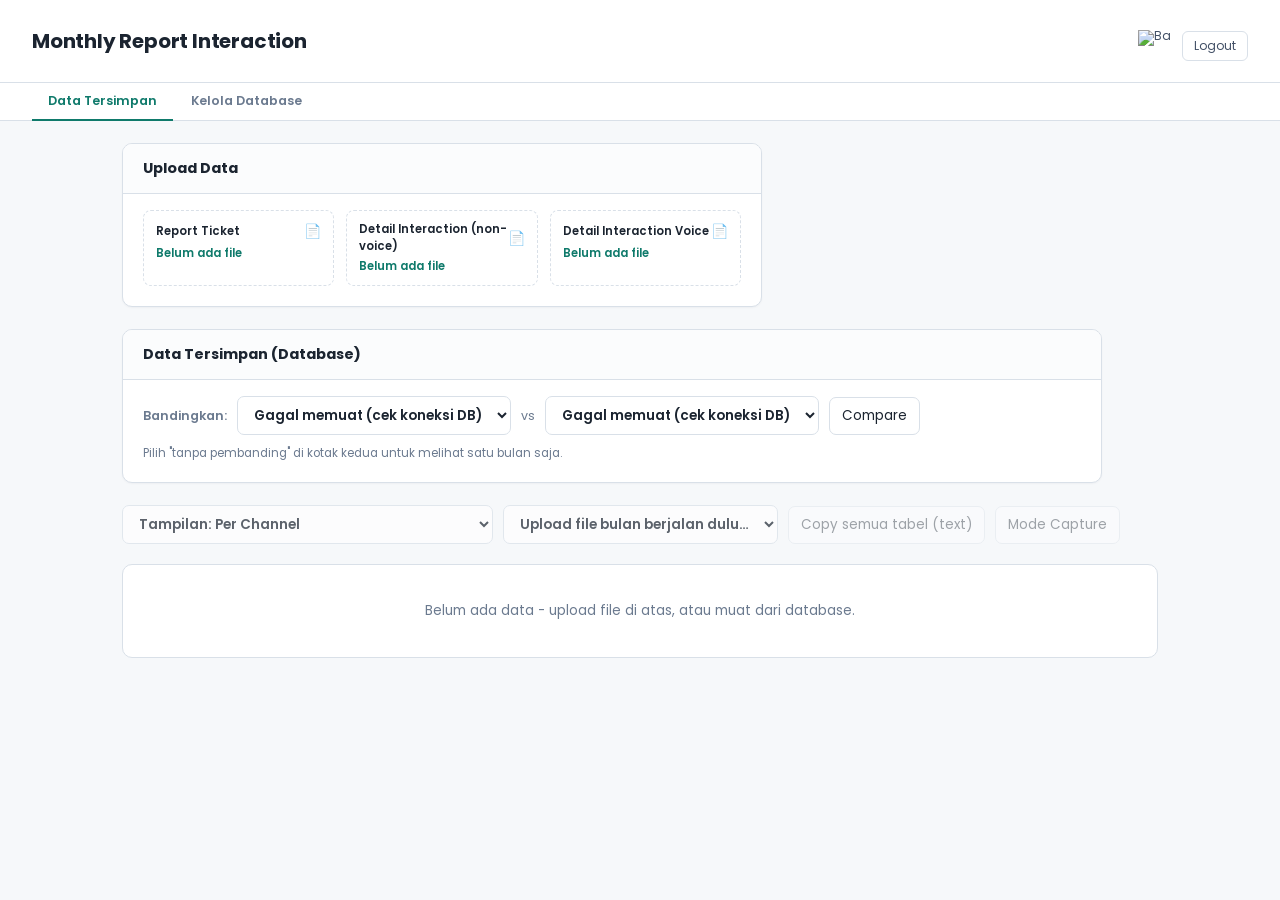
==== commit 934bf716: "fix double dropdown" ====
--- a/public/index.html
+++ b/public/index.html
@@ -3,7 +3,7 @@
 <head>
 <meta charset="UTF-8">
 <meta name="viewport" content="width=device-width, initial-scale=1.0">
-<title>Monthly Report Interaction — Intan</title>
+<title>Monthly Report Interaction - Intan</title>
 <link rel="icon" type="image/svg+xml" href="/favicon.svg">
 <script src="https://cdnjs.cloudflare.com/ajax/libs/xlsx/0.18.5/xlsx.full.min.js"></script>
 <script src="https://cdnjs.cloudflare.com/ajax/libs/html2canvas/1.4.1/html2canvas.min.js"></script>
@@ -240,7 +240,7 @@
   </div>
 
   <div class="empty-state" id="empty-state">
-    Belum ada data — upload file di atas, atau muat dari database.
+    Belum ada data - upload file di atas, atau muat dari database.
   </div>
 
   <div id="extra-analysis" style="display:none;">
@@ -253,7 +253,7 @@
             <option value="company">Filter by Company</option>
             <option value="channel">Filter by Channel</option>
           </select>
-          <select id="filter-value-select"><option>—</option></select>
+          <select id="filter-value-select"><option>-</option></select>
           <select id="filter-date-select"><option value="all">Semua Tanggal</option></select>
         </div>
         <table>
@@ -263,28 +263,7 @@
         </div>
     </div>
 
-    <div class="card" style="max-width:820px;">
-      <h2>Populasi Handling Time &amp; Escalation Time</h2>
-      <div style="padding:16px 20px 20px;">
-        <div style="margin-bottom:12px;">
-          <select id="pop-channel-select">
-            <option value="email">Email</option>
-            <option value="whatsapp">WhatsApp Business</option>
-            <option value="voice">Voice</option>
-          </select>
-        </div>
-        <div style="display:grid; grid-template-columns:1fr 1fr; gap:20px;">
-          <div>
-            <div style="font-size:12px; font-weight:700; text-transform:uppercase; letter-spacing:.04em; color:var(--slate-soft); margin-bottom:8px;">Handling Time <span style="font-weight:400; text-transform:none; font-size:10.5px;">(date_start → date_end_interaction)</span></div>
-            <table><tbody id="ht-pop-body"></tbody></table>
-          </div>
-          <div>
-            <div style="font-size:12px; font-weight:700; text-transform:uppercase; letter-spacing:.04em; color:var(--slate-soft); margin-bottom:8px;">Escalation Time <span style="font-weight:400; text-transform:none; font-size:10.5px;">(date_start → date_open)</span></div>
-            <table><tbody id="esc-pop-body"></tbody></table>
-          </div>
-        </div>
-      </div>
-    </div>
+    <div id="pop-sections" style="max-width:1100px;"></div>
   </div>
 
   <section class="result" id="result">
@@ -295,14 +274,14 @@
     <div class="card">
       <h2>Parameter Indicator <span id="pi-channel-label"></span></h2>
       <table>
-        <thead><tr><th>Parameter Indicator</th><th class="num" id="th-prev-pi">Bulan Lalu</th><th class="num" id="th-curr-pi">Bulan Ini</th><th class="num">Growth</th></tr></thead>
+        <thead><tr><th>Parameter Indicator</th><th class="num" id="th-prev-pi">Bulan Lalu</th><th class="num" id="th-curr-pi">Bulan Ini</th><th class="num" title="Month over Month">MoM</th></tr></thead>
         <tbody id="pi-body"></tbody>
       </table>
     </div>
     <div class="card">
       <h2>Kategori Produk <span id="kp-channel-label"></span></h2>
       <table>
-        <thead><tr><th>Kategori Produk</th><th class="num" id="th-prev-kp">Bulan Lalu</th><th class="num" id="th-curr-kp">Bulan Ini</th><th class="num">Growth</th></tr></thead>
+        <thead><tr><th>Kategori Produk</th><th class="num" id="th-prev-kp">Bulan Lalu</th><th class="num" id="th-curr-kp">Bulan Ini</th><th class="num" title="Month over Month">MoM</th></tr></thead>
         <tbody id="kp-body"></tbody>
       </table>
       <div class="narrative" id="kp-narrative"></div>
@@ -310,14 +289,14 @@
     <div class="card" id="top-informasi-card">
       <h2>Top 3 Informasi</h2>
       <table>
-        <thead><tr><th>Kategori</th><th class="num" id="th-prev-topinfo">Bulan Lalu</th><th class="num" id="th-curr-topinfo">Bulan Ini</th><th class="num">Growth</th></tr></thead>
+        <thead><tr><th>Kategori</th><th class="num" id="th-prev-topinfo">Bulan Lalu</th><th class="num" id="th-curr-topinfo">Bulan Ini</th><th class="num" title="Month over Month">MoM</th></tr></thead>
         <tbody id="top-informasi-body"></tbody>
       </table>
     </div>
     <div class="card" id="top-keluhan-card">
       <h2>Top 3 Keluhan &amp; Permintaan</h2>
       <table>
-        <thead><tr><th>Kategori</th><th class="num" id="th-prev-topkel">Bulan Lalu</th><th class="num" id="th-curr-topkel">Bulan Ini</th><th class="num">Growth</th></tr></thead>
+        <thead><tr><th>Kategori</th><th class="num" id="th-prev-topkel">Bulan Lalu</th><th class="num" id="th-curr-topkel">Bulan Ini</th><th class="num" title="Month over Month">MoM</th></tr></thead>
         <tbody id="top-keluhan-body"></tbody>
       </table>
     </div>
@@ -350,9 +329,9 @@
 
   <section class="result" id="rollup-result">
     <div class="card">
-      <h2>Kategori Produk <span style="font-weight:400;color:var(--slate-soft);font-size:12px;">— Semua Channel</span></h2>
+      <h2>Kategori Produk <span style="font-weight:400;color:var(--slate-soft);font-size:12px;">- Semua Channel</span></h2>
       <table>
-        <thead><tr><th>Kategori Produk</th><th class="num" id="ru-th-prev">Bulan Lalu</th><th class="num" id="ru-th-curr">Bulan Ini</th><th class="num">Growth</th></tr></thead>
+        <thead><tr><th>Kategori Produk</th><th class="num" id="ru-th-prev">Bulan Lalu</th><th class="num" id="ru-th-curr">Bulan Ini</th><th class="num" title="Month over Month">MoM</th></tr></thead>
         <tbody id="ru-kp-body"></tbody>
       </table>
     </div>
@@ -368,7 +347,7 @@
     </div>
 
     <div class="card">
-      <h2>Prosentase Eskalasi berbanding Total Main Category <span style="font-weight:400;color:var(--slate-soft);font-size:11px;">— asumsi: escalated / total per mainCategory, cek dulu ya</span></h2>
+      <h2>Prosentase Eskalasi berbanding Total Main Category <span style="font-weight:400;color:var(--slate-soft);font-size:11px;">- asumsi: escalated / total per mainCategory, cek dulu ya</span></h2>
       <div id="ru-escalation-container" style="padding:16px 20px;"></div>
     </div>
 
@@ -388,7 +367,7 @@
   manual: 'WhatsApp Group (0811-9809-600)'
 };
 const CHANNEL_VOL_LABEL = { voice: 'Call Offered', email: 'Email In', whatsapp: 'Chat In', manual: 'Chat In' };
-const CHANNEL_COLOR = window.CHANNEL_PALETTE || { voice: '#3568c9', email: '#e67e22', whatsapp: '#2f9e5b', manual: '#7f8a9a' };
+const CHANNEL_COLOR = window.CHANNEL_PALETTE || { voice: '#3568c9', email: '#d4680f', whatsapp: '#43b86e', manual: '#7f8a9a' };
 
 let curr = { ticket: null, detail: null, voice: null };
 let prev = { ticket: null, detail: null, voice: null };
@@ -413,7 +392,7 @@
   if (!rows.length) throw new Error('Sheet kosong.');
   const headers = rows[0].map(h => (h || '').toString().trim());
   // Excel's leading apostrophe (its "force this cell to be text" marker) can
-  // end up as a literal character in the parsed value — strip it so a value
+  // end up as a literal character in the parsed value - strip it so a value
   // like "'Pemungut" matches cleanly instead of silently failing comparisons.
   const dataRows = rows.slice(1).map(row => row.map(cell =>
     typeof cell === 'string' && cell.charAt(0) === "'" ? cell.slice(1) : cell
@@ -515,7 +494,7 @@
     if (!chan) return;
     if (!byChannel[chan]) byChannel[chan] = [];
     // Manual/Group tickets don't carry a reliable date_start_interaction
-    // for daily grouping — use date_open for that channel specifically.
+    // for daily grouping - use date_open for that channel specifically.
     const dateField = chan === 'manual' ? idx.date_open : idx.date_start;
     const rawObj = {};
     headers.forEach((h, hi) => {
@@ -557,7 +536,7 @@
     periodLabel = MONTHS[useP.month] + ' ' + useP.year;
     periodYear = useP.year; periodMonth = useP.month;
   }
-  // Keep only rows whose relevant date actually falls in the report month —
+  // Keep only rows whose relevant date actually falls in the report month -
   // drops spillover records (e.g. a Manual ticket opened just after month-end).
   if (periodYear !== null){
     Object.keys(byChannel).forEach(chan => {
@@ -702,7 +681,7 @@
   return { total, breakdown: result };
 }
 // Assumption (flagged for the user to confirm): escalation rate per mainCategory,
-// scoped to E-Meterai + Digital Sign interactions across all channels —
+// scoped to E-Meterai + Digital Sign interactions across all channels -
 // escalated tickets in that mainCategory / all tickets in that mainCategory.
 function computeEscalationByMainCategory(rows){
   const scoped = rows.filter(r => r.category === 'E-Meterai' || r.category === 'Digital Sign');
@@ -799,15 +778,15 @@
     const MIN_INSIDE_H = 12;
     const overflow = [];
     if (d.em > 0){
-      if (emH >= MIN_INSIDE_H) bars += `<text x="${x + barW/2}" y="${(emY + emH/2 + 3.5).toFixed(1)}" text-anchor="middle" font-size="10" fill="#fff" font-weight="600" pointer-events="none">${d.em}</text>`;
+      if (emH >= MIN_INSIDE_H) bars += `<text x="${x + barW/2}" y="${(emY + emH/2 + 3.5).toFixed(1)}" text-anchor="middle" font-size="10" fill="#fff" font-weight="600" pointer-events="none">${fmtInt(d.em)}</text>`;
       else overflow.push({ v: d.em, c: emColor });
     }
     if (d.ds > 0){
-      if (dsH >= MIN_INSIDE_H) bars += `<text x="${x + barW/2}" y="${(dsY + dsH/2 + 3.5).toFixed(1)}" text-anchor="middle" font-size="10" fill="#fff" font-weight="600" pointer-events="none">${d.ds}</text>`;
+      if (dsH >= MIN_INSIDE_H) bars += `<text x="${x + barW/2}" y="${(dsY + dsH/2 + 3.5).toFixed(1)}" text-anchor="middle" font-size="10" fill="#fff" font-weight="600" pointer-events="none">${fmtInt(d.ds)}</text>`;
       else overflow.push({ v: d.ds, c: dsColor });
     }
     overflow.forEach((o, k) => {
-      bars += `<text x="${x + barW/2}" y="${(dsY - 4 - k*12).toFixed(1)}" text-anchor="middle" font-size="10" fill="${o.c}" font-weight="700" pointer-events="none">${o.v}</text>`;
+      bars += `<text x="${x + barW/2}" y="${(dsY - 4 - k*12).toFixed(1)}" text-anchor="middle" font-size="10" fill="${o.c}" font-weight="700" pointer-events="none">${fmtInt(o.v)}</text>`;
     });
     labels += `<text x="${x + barW/2}" y="${chartH - padBottom + 16}" text-anchor="middle" font-size="9.5" fill="${labelColor}" font-weight="${isWeekend?700:400}">${DAY_ABBR[d.date.getDay()]}</text>`;
     labels += `<text x="${x + barW/2}" y="${chartH - padBottom + 30}" text-anchor="middle" font-size="9.5" fill="${labelColor}" font-weight="${isWeekend?700:400}">${d.date.getDate()}</text>`;
@@ -835,10 +814,10 @@
         const rows = rowsByDayProduct[dateKey + '|' + product] || [];
         const top = topCategoriesFor(rows, 10);
         const dd = document.getElementById('stacked-drilldown');
-        if (!top.length){ dd.innerHTML = `<b>${dateKey} — ${product}</b>: tidak ada data kategori.`; fadeInEl(dd); return; }
-        dd.innerHTML = `<div style="font-weight:700; color:var(--ink); margin-bottom:6px;">Top Kategori — ${dateKey} · ${product} (${rows.length} interaksi)</div>` +
+        if (!top.length){ dd.innerHTML = `<b>${dateKey} - ${product}</b>: tidak ada data kategori.`; fadeInEl(dd); return; }
+        dd.innerHTML = `<div style="font-weight:700; color:var(--ink); margin-bottom:6px;">Top Kategori - ${dateKey} · ${product} (${fmtInt(rows.length)} interaksi)</div>` +
           '<table style="width:100%; max-width:520px;"><tbody>' +
-          top.map((c,i) => `<tr><td style="padding:3px 8px 3px 0; font-family:var(--sans);">${i+1}. ${c.label}</td><td class="num" style="padding:3px 0; font-family:var(--mono); text-align:right;">${c.count}</td></tr>`).join('') +
+          top.map((c,i) => `<tr><td style="padding:3px 8px 3px 0; font-family:var(--sans);">${i+1}. ${c.label}</td><td class="num" style="padding:3px 0; font-family:var(--mono); text-align:right;">${fmtInt(c.count)}</td></tr>`).join('') +
           '</tbody></table>';
         fadeInEl(dd);
       });
@@ -1103,7 +1082,7 @@
     const clickable = d.count > 0 && rowsByDay;
     bars += `<rect data-date-key="${dateKey}" x="${x}" y="${y}" width="${barW}" height="${Math.max(h, d.count>0?1:0)}" rx="3" fill="${barColor}" ${clickable ? 'style="cursor:pointer;"' : ''}></rect>`;
     if (d.count > 0){
-      bars += `<text data-date-key="${dateKey}" x="${x + barW/2}" y="${y - 5}" text-anchor="middle" font-size="10" fill="#425066" font-weight="600" ${clickable ? 'style="cursor:pointer;"' : ''}>${d.count}</text>`;
+      bars += `<text data-date-key="${dateKey}" x="${x + barW/2}" y="${y - 5}" text-anchor="middle" font-size="10" fill="#425066" font-weight="600" ${clickable ? 'style="cursor:pointer;"' : ''}>${fmtInt(d.count)}</text>`;
     }
     labels += `<text x="${x + barW/2}" y="${chartH - padBottom + 16}" text-anchor="middle" font-size="9.5" fill="${labelColor}" font-weight="${isWeekend?700:400}">${DAY_ABBR[d.date.getDay()]}</text>`;
     labels += `<text x="${x + barW/2}" y="${chartH - padBottom + 30}" text-anchor="middle" font-size="9.5" fill="${labelColor}" font-weight="${isWeekend?700:400}">${d.date.getDate()}</text>`;
@@ -1119,7 +1098,7 @@
   container.innerHTML = `
     <div style="display:flex; align-items:center; justify-content:flex-end; padding:14px 20px 4px;">
       <div style="font-size:11.5px; font-weight:700; color:var(--ink); text-align:right;">
-        Rata-rata Weekday: ${Math.round(daily.avgWeekday)} &nbsp;|&nbsp; Rata-rata Weekend: ${Math.round(daily.avgWeekend)}
+        Rata-rata Weekday: ${fmtInt(Math.round(daily.avgWeekday))} &nbsp;|&nbsp; Rata-rata Weekend: ${fmtInt(Math.round(daily.avgWeekend))}
       </div>
     </div>
     <div style="padding:4px 20px 4px; overflow-x:auto;">${svg}</div>
@@ -1137,9 +1116,9 @@
           fadeInEl(dd);
           return;
         }
-        dd.innerHTML = `<div style="font-weight:700; color:var(--ink); margin-bottom:6px;">Top Kategori — ${key} (${rows.length} interaksi)</div>` +
+        dd.innerHTML = `<div style="font-weight:700; color:var(--ink); margin-bottom:6px;">Top Kategori - ${key} (${fmtInt(rows.length)} interaksi)</div>` +
           '<table style="width:100%; max-width:520px;"><tbody>' +
-          top.map((c,i) => `<tr><td style="padding:3px 8px 3px 0; font-family:var(--sans);">${i+1}. ${c.label}</td><td class="num" style="padding:3px 0; font-family:var(--mono); text-align:right;">${c.count}</td></tr>`).join('') +
+          top.map((c,i) => `<tr><td style="padding:3px 8px 3px 0; font-family:var(--sans);">${i+1}. ${c.label}</td><td class="num" style="padding:3px 0; font-family:var(--mono); text-align:right;">${fmtInt(c.count)}</td></tr>`).join('') +
           '</tbody></table>';
         fadeInEl(dd);
       });
@@ -1149,7 +1128,13 @@
 
 function fmtNum(n, dec){
   if (n === null || n === undefined || isNaN(n)) return '-';
+  // Bilangan bulat: ribuan pakai titik (1.334). Desimal tetap format lama (titik desimal, tanpa pemisah ribuan).
+  if (!dec) return n.toLocaleString('id-ID', { maximumFractionDigits: 0 });
   return n.toLocaleString('en-US', { minimumFractionDigits: dec, maximumFractionDigits: dec, useGrouping: false });
+}
+function fmtInt(n){
+  if (n === null || n === undefined || isNaN(n)) return '-';
+  return Number(n).toLocaleString('id-ID', { maximumFractionDigits: 0 });
 }
 function growthCell(curr, prev){
   if (prev === null || prev === undefined || prev === 0 || isNaN(prev)) return { text: '-', cls: 'growth-flat' };
@@ -1345,7 +1330,7 @@
     }
     if (currTicketStats){
       // N-FCR% for Voice is escalated tickets over Call Offered (from the CDR file),
-      // not over ticket-file volume — the two counts aren't the same population.
+      // not over ticket-file volume - the two counts aren't the same population.
       const currPct = cStats ? (currTicketStats.escalated / cStats.offered) * 100 : null;
       const prevPct = (pStats && prevTicketStats) ? (prevTicketStats.escalated / pStats.offered) * 100 : null;
       addRow('N-FCR', currTicketStats.escalated, prevTicketStats ? prevTicketStats.escalated : null, 0, 'rel');
@@ -1356,7 +1341,7 @@
       addRow(CHANNEL_VOL_LABEL[chan], currTicketStats.volume, prevTicketStats ? prevTicketStats.volume : null, 0, 'rel');
     }
     if (chan === 'manual'){
-      addManualRow('Response Time (menit)', 'gak ada bubble log utk Manual — isi manual dari Report', 'rt');
+      addManualRow('Response Time (menit)', 'gak ada bubble log utk Manual - isi manual dari Report', 'rt');
     } else {
       const cRT = avgResponseTimeForMonth(curr.detail, chan, curr.ticket.periodYear, curr.ticket.periodMonth);
       const pRT = prev.detail && prev.ticket ? avgResponseTimeForMonth(prev.detail, chan, prev.ticket.periodYear, prev.ticket.periodMonth) : undefined;
@@ -1460,11 +1445,11 @@
     const htSampleBody = document.getElementById('ht-sample-body');
     if (ht){
       htBody.innerHTML = `
-        <tr><td class="label">Populasi Handling time &lt; 3 Min</td><td class="num">${ht.under3}</td><td class="num">${ht.under3Pct.toFixed(2)}%</td></tr>
-        <tr><td class="label">Populasi Handling time &gt; 3 Min</td><td class="num">${ht.over3}</td><td class="num">${ht.over3Pct.toFixed(2)}%</td></tr>
-        <tr><td class="label">Populasi Handling time &lt; 10 Min</td><td class="num">${ht.under10}</td><td class="num">${ht.under10Pct.toFixed(2)}%</td></tr>
-        <tr><td class="label">Populasi Handling time &gt; 10 Min</td><td class="num">${ht.over10}</td><td class="num">${ht.over10Pct.toFixed(2)}%</td></tr>`;
-      htNarr.innerHTML = `Dari total <b>${fmtNum(ht.total,0)} interaksi</b> pada channel <b>${label}</b>, sebanyak <b>${ht.over3} interaksi (${ht.over3Pct.toFixed(2)}%)</b> memiliki handling time lebih dari 3 menit, sementara <b>${ht.under10} interaksi (${ht.under10Pct.toFixed(2)}%)</b> terselesaikan dalam waktu kurang dari 10 menit.`;
+        <tr><td class="label">Populasi Handling time &lt; 3 Min</td><td class="num">${fmtInt(ht.under3)}</td><td class="num">${ht.under3Pct.toFixed(2)}%</td></tr>
+        <tr><td class="label">Populasi Handling time &gt; 3 Min</td><td class="num">${fmtInt(ht.over3)}</td><td class="num">${ht.over3Pct.toFixed(2)}%</td></tr>
+        <tr><td class="label">Populasi Handling time &lt; 10 Min</td><td class="num">${fmtInt(ht.under10)}</td><td class="num">${ht.under10Pct.toFixed(2)}%</td></tr>
+        <tr><td class="label">Populasi Handling time &gt; 10 Min</td><td class="num">${fmtInt(ht.over10)}</td><td class="num">${ht.over10Pct.toFixed(2)}%</td></tr>`;
+      htNarr.innerHTML = `Dari total <b>${fmtNum(ht.total,0)} interaksi</b> pada channel <b>${label}</b>, sebanyak <b>${fmtInt(ht.over3)} interaksi (${ht.over3Pct.toFixed(2)}%)</b> memiliki handling time lebih dari 3 menit, sementara <b>${fmtInt(ht.under10)} interaksi (${ht.under10Pct.toFixed(2)}%)</b> terselesaikan dalam waktu kurang dari 10 menit.`;
       const fmtDateShort = d => d.getDate() + '-' + MONTH_ABBR[d.getMonth()];
       const fmtTimeShort = d => String(d.getHours()).padStart(2,'0') + ':' + String(d.getMinutes()).padStart(2,'0');
       const rowHtml = (r, tag) => `
@@ -1486,7 +1471,7 @@
   document.getElementById('btn-capture-mode').disabled = false;
 }
 
-// ---- Per-table "Copy Table" — copies as a real HTML table (with inline
+// ---- Per-table "Copy Table" - copies as a real HTML table (with inline
 // styles) plus a plain-text fallback, so pasting into PPT/Word/Excel lands
 // as an actual table rather than a text blob. ----
 function buildInlineStyledTable(tableEl){
@@ -1500,7 +1485,7 @@
   clone.style.fontSize = '9pt';
 
   // Clean/modern look for the pasted table (matching the web app's own
-  // style) at a compact 9pt size — light header band, white body rows,
+  // style) at a compact 9pt size - light header band, white body rows,
   // thin gray borders, no green/red on the Growth column (kept plain).
   const HEADER_BG = '#F6F8FA', HEADER_FG = '#425066';
   const BODY_BG = '#FFFFFF', INK = '#1B2430';
@@ -1528,7 +1513,7 @@
         c.style.textTransform = 'uppercase';
       } else {
         c.style.textAlign = cs ? cs.textAlign : (cIdx === 0 ? 'left' : 'right');
-        // Growth column intentionally left plain — no green/red coloring.
+        // Growth column intentionally left plain - no green/red coloring.
         c.style.color = INK;
         c.style.fontWeight = origCell && origCell.classList.contains('label') ? '600' : 'normal';
       }
@@ -1557,7 +1542,7 @@
   // Primary: build a hidden, selectable copy of the table and use
   // execCommand('copy'). This works even opened as a local file:// page,
   // where the async Clipboard API is often blocked or requires a secure
-  // context — execCommand only needs a plain user click, which this is.
+  // context - execCommand only needs a plain user click, which this is.
   const container = document.createElement('div');
   container.setAttribute('contenteditable', 'true');
   container.style.position = 'fixed';
@@ -1619,7 +1604,7 @@
     URL.revokeObjectURL(url);
   }
   if (typeof html2canvas !== 'function'){ showFeedback(false, 'html2canvas gagal load'); return; }
-  // Hide the whole toolbar row (not just the button) during capture — hiding
+  // Hide the whole toolbar row (not just the button) during capture - hiding
   // only the button left an empty strip where the toolbar's padding/border
   // used to be.
   const toolbarEl = btnEl.closest('.card-toolbar');
@@ -1638,7 +1623,7 @@
           showFeedback(true, 'Didownload ✓');
         }
       } catch (err) {
-        // Async Clipboard image write often needs a secure/https context —
+        // Async Clipboard image write often needs a secure/https context -
         // fall back to a direct PNG download so the image is still usable.
         try { downloadBlob(blob); showFeedback(true, 'Didownload ✓'); }
         catch (e2) { showFeedback(false); }
@@ -1648,6 +1633,7 @@
 }
 
 function enhanceCopyButtons(rootId){
+  return; // digantikan oleh /copy-tools.js (Copy Grafik + Copy Tabel terpisah)
   const root = document.getElementById(rootId);
   if (!root) return;
   root.querySelectorAll('.card').forEach(card => {
@@ -1683,7 +1669,7 @@
 function copyAllTables(){
   const sel = document.getElementById('channel-select');
   const label = CHANNEL_LABEL[sel.value] || sel.value;
-  let text = `Parameter Indicator — ${label}\n`;
+  let text = `Parameter Indicator - ${label}\n`;
   document.querySelectorAll('#pi-body tr').forEach(tr => {
     const cells = [...tr.children].map(td => {
       const input = td.querySelector('input');
@@ -1692,7 +1678,7 @@
     });
     text += cells.join('\t') + '\n';
   });
-  text += `\nKategori Produk — ${label}\n`;
+  text += `\nKategori Produk - ${label}\n`;
   document.querySelectorAll('#kp-body tr').forEach(tr => {
     const cells = [...tr.children].map(td => td.textContent.trim());
     text += cells.join('\t') + '\n';
@@ -1784,7 +1770,7 @@
     }
   }
 }
-// bundle: { ticket, detail, voice } — the same shape as curr/prev in this app.
+// bundle: { ticket, detail, voice } - the same shape as curr/prev in this app.
 // detail = gapsByChannel object (or null), voice = array of call records (or null).
 async function apiSavePeriod(bundle){
   const ticketData = bundle.ticket;
@@ -1952,7 +1938,7 @@
   let msg = rows.toLocaleString('id-ID') + ' baris tiket pada ' + label + '.';
   if (det && (det.year !== c.year || det.month !== c.month)) msg += ' Bulan yang terdeteksi dari file: ' + PERIOD_MONTHS[det.month] + ' ' + det.year + '.';
   const exists = dbPeriods.some(p => p.year === c.year && p.month === c.month);
-  if (exists) msg += ' ⚠ ' + label + ' sudah ada di database — menyimpan akan menimpa seluruh data bulan itu.';
+  if (exists) msg += ' ⚠ ' + label + ' sudah ada di database - menyimpan akan menimpa seluruh data bulan itu.';
   if (!rows) msg += ' Tidak ada baris tiket di periode ini, ganti bulan/tahun.';
   note.textContent = msg;
   note.style.color = (exists || !rows) ? 'var(--red)' : 'var(--slate-soft)';
@@ -2018,7 +2004,7 @@
     }
     const optHtml = periods.map(p => `<option value="${p.year}-${p.month}">${p.label} (${p.row_count} baris)</option>`).join('');
     selA.innerHTML = optHtml;
-    selB.innerHTML = optHtml + '<option value="none">— tanpa pembanding —</option>';
+    selB.innerHTML = optHtml + '<option value="none">- tanpa pembanding -</option>';
     selB.selectedIndex = periods.length > 1 ? 1 : periods.length;
     updatePeriodNote();
   } catch (err) {
@@ -2085,7 +2071,7 @@
   const type = document.getElementById('filter-type-select').value;
   const valSel = document.getElementById('filter-value-select');
   const dateSel = document.getElementById('filter-date-select');
-  if (!curr.ticket){ valSel.innerHTML = '<option>—</option>'; return; }
+  if (!curr.ticket){ valSel.innerHTML = '<option>-</option>'; return; }
   const rows = aggregateAllChannels(curr.ticket);
   let values = [];
   if (type === 'produk') values = ['E-Meterai', 'Digital Sign', 'Lain-lain'];
@@ -2116,7 +2102,7 @@
   }
   const top = topCategoriesFor(scoped, 10);
   if (!top.length){ body.innerHTML = '<tr><td colspan="3" class="label">Tidak ada data.</td></tr>'; return; }
-  body.innerHTML = top.map((c,i) => `<tr><td class="label">${i+1}</td><td>${c.label}</td><td class="num">${c.count}</td></tr>`).join('');
+  body.innerHTML = top.map((c,i) => `<tr><td class="label">${i+1}</td><td>${c.label}</td><td class="num">${fmtInt(c.count)}</td></tr>`).join('');
   fadeInEl(body);
 }
 document.getElementById('filter-type-select').addEventListener('change', refreshFilterValueOptions);
@@ -2125,32 +2111,110 @@
 
 // ============ POPULASI HANDLING TIME & ESCALATION TIME ============
 function refreshPopChannelOptions(){
-  const sel = document.getElementById('pop-channel-select');
-  if (!curr.ticket) return;
-  const available = ['email','whatsapp','voice'].filter(c => curr.ticket.byChannel[c] && curr.ticket.byChannel[c].length);
-  if (!available.length){ sel.innerHTML = '<option>Tidak ada data</option>'; return; }
-  sel.innerHTML = available.map(c => `<option value="${c}">${CHANNEL_LABEL[c]}</option>`).join('');
   renderPopulationTimes();
 }
-function bucketRowsHtml(bucket, metricLabel){
-  if (!bucket){
-    return `<tr><td class="label" colspan="3">Data tidak tersedia.</td></tr>`;
-  }
-  return `
-    <tr><td class="label">Populasi ${metricLabel} &lt; 3 Menit</td><td class="num">${bucket.under3}</td><td class="num">${bucket.under3Pct.toFixed(2)}%</td></tr>
-    <tr><td class="label">Populasi ${metricLabel} &gt;= 3 Menit</td><td class="num">${bucket.over3}</td><td class="num">${bucket.over3Pct.toFixed(2)}%</td></tr>
-    <tr><td class="label" style="font-weight:700;">Total Populasi</td><td class="num" style="font-weight:700;">${bucket.total}</td><td class="num"></td></tr>`;
+function popFmtDate(d){
+  return d.getDate() + '-' + MONTH_ABBR[d.getMonth()] + '-' + d.getFullYear() + ' ' +
+    String(d.getHours()).padStart(2,'0') + ':' + String(d.getMinutes()).padStart(2,'0');
+}
+function popFmtDur(min){
+  if (min < 1) return Math.round(min * 60) + ' dtk';
+  if (min >= 60) return Math.floor(min / 60) + ' j ' + Math.round(min % 60) + ' mnt';
+  return min.toFixed(2) + ' mnt';
+}
+function popEsc(v){
+  return String(v == null ? '' : v).replace(/&/g,'&amp;').replace(/</g,'&lt;').replace(/>/g,'&gt;');
+}
+// Email -> customer email; Voice/WhatsApp -> nomor HP (fallback ke yang tersedia).
+function popContact(r, chan){
+  const email = (r.customerEmail || '').toString().trim();
+  const phone = (r.phone == null ? '' : r.phone).toString().trim();
+  return (chan === 'email' ? (email || phone) : (phone || email)) || '-';
+}
+function popItems(rows, startField, endField){
+  return (rows || [])
+    .filter(r => r[startField] instanceof Date && r[endField] instanceof Date)
+    .map(r => ({ r, v: (r[endField] - r[startField]) / 60000 }))
+    .filter(x => x.v >= 0);
+}
+function popTopCats(items, n){
+  const counts = {};
+  items.forEach(x => { const k = (x.r.detailSubCategory || '').toString().trim() || x.r.category || '(tanpa detail sub category)'; counts[k] = (counts[k] || 0) + 1; });
+  return Object.keys(counts).map(k => ({ label: k, count: counts[k] }))
+    .sort((a,b) => b.count - a.count).slice(0, n);
+}
+function popCatText(top, total){
+  if (!top.length) return '-';
+  return top.map(c => `${popEsc(c.label)} (${fmtInt(c.count)}, ${(c.count/total*100).toFixed(1)}%)`).join(', ');
+}
+function popBuildCard(chan, metricLabel, startField, endField, T){
+  const items = popItems(curr.ticket.byChannel[chan], startField, endField);
+  const title = `${metricLabel} - Batas ${T} Menit <span style="font-weight:400;color:var(--slate-soft);font-size:12px;">${CHANNEL_LABEL[chan] || chan}</span>`;
+  if (!items.length){
+    return `<div class="card" style="max-width:1100px;"><h2>${title}</h2><div style="padding:16px 20px; font-size:13px; color:var(--slate-soft);">Data tanggal untuk ${metricLabel} tidak tersedia pada channel ini.</div></div>`;
+  }
+  const total = items.length;
+  const lo = items.filter(x => x.v < T);
+  const hi = items.filter(x => x.v >= T);
+  const pct = n => (n / total * 100).toFixed(2) + '%';
+  const countsTbl = `
+    <table><thead><tr><th>Populasi ${metricLabel}</th><th class="num">Count</th><th class="num">%</th></tr></thead><tbody>
+      <tr><td class="label">&lt; ${T} Menit</td><td class="num">${fmtInt(lo.length)}</td><td class="num">${pct(lo.length)}</td></tr>
+      <tr><td class="label">&ge; ${T} Menit</td><td class="num">${fmtInt(hi.length)}</td><td class="num">${pct(hi.length)}</td></tr>
+      <tr><td class="label" style="font-weight:700;">Total Populasi</td><td class="num" style="font-weight:700;">${fmtInt(total)}</td><td class="num"></td></tr>
+    </tbody></table>`;
+
+  // Sample tercepat & terlama di tiap kelompok
+  const sampleRow = (tag, x) => `
+      <tr><td class="label">${tag}</td><td>${popFmtDate(x.r[startField])}</td><td>${popEsc(x.r.detailSubCategory || x.r.category || '-')}</td><td>${popEsc(CHANNEL_LABEL[chan] || chan)}</td><td class="num">${popFmtDur(x.v)}</td><td>${popEsc(popContact(x.r, chan))}</td></tr>`;
+  const extremes = (group, label) => {
+    if (!group.length) return '';
+    let fast = group[0], slow = group[0];
+    group.forEach(x => { if (x.v < fast.v) fast = x; if (x.v > slow.v) slow = x; });
+    return sampleRow(`${label} - Tercepat`, fast) + sampleRow(`${label} - Terlama`, slow);
+  };
+  const sampleTbl = `
+    <table><thead><tr><th>Sample</th><th>Date</th><th>Detail Sub Category</th><th>Channel</th><th class="num">${metricLabel}</th><th>${chan === 'email' ? 'Cust Email' : 'Cust Phone'}</th></tr></thead><tbody>
+      ${extremes(lo, `&lt; ${T} Menit`)}${extremes(hi, `&ge; ${T} Menit`)}
+    </tbody></table>`;
+
+  // Insight: top 3 kategori per kelompok
+  const topLo = popTopCats(lo, 3), topHi = popTopCats(hi, 3);
+  const insightRow = (label, top, g) => `<tr><td class="label">${label}</td><td class="num">${fmtInt(g.length)}</td><td>${popCatText(top, g.length)}</td></tr>`;
+  const insightTbl = `
+    <table><thead><tr><th>Kelompok</th><th class="num">Count</th><th>Top 3 Detail Sub Category (jumlah, % dalam kelompok)</th></tr></thead><tbody>
+      ${insightRow(`&lt; ${T} Menit`, topLo, lo)}${insightRow(`&ge; ${T} Menit`, topHi, hi)}
+    </tbody></table>`;
+  const narr = [];
+  if (topLo.length) narr.push(`Pada interaksi dengan ${metricLabel} <b>&lt; ${T} menit</b>, Detail Sub Category terbanyak adalah <b>${popEsc(topLo[0].label)}</b> (${fmtInt(topLo[0].count)} dari ${fmtInt(lo.length)} interaksi, ${(topLo[0].count/lo.length*100).toFixed(1)}%).`);
+  if (topHi.length) narr.push(`Pada ${metricLabel} <b>&ge; ${T} menit</b>, Detail Sub Category terbanyak adalah <b>${popEsc(topHi[0].label)}</b> (${fmtInt(topHi[0].count)} dari ${fmtInt(hi.length)} interaksi, ${(topHi[0].count/hi.length*100).toFixed(1)}%).`);
+
+  const sub = t => `<div style="font-size:12px; font-weight:700; text-transform:uppercase; letter-spacing:.04em; color:var(--slate-soft); margin:16px 0 6px;">${t}</div>`;
+  return `<div class="card" style="max-width:1100px;"><h2>${title}</h2>
+    <div style="padding:6px 20px 20px;">
+      ${sub('Populasi')}${countsTbl}
+      ${sub('Sample Interaksi Tercepat &amp; Terlama')}${sampleTbl}
+      ${sub('Insight Top Detail Sub Category')}${insightTbl}
+      <p style="margin:10px 0 0; font-size:13px; line-height:1.55;">${narr.join(' ')}</p>
+    </div></div>`;
 }
 function renderPopulationTimes(){
-  const chan = document.getElementById('pop-channel-select').value;
-  if (!curr.ticket || !chan || !curr.ticket.byChannel[chan]) return;
-  const rows = curr.ticket.byChannel[chan];
-  const ht = computePopulationBuckets(rows, 'dateStart', 'dateEnd');
-  const esc = computePopulationBuckets(rows, 'dateStart', 'dateOpen');
-  document.getElementById('ht-pop-body').innerHTML = bucketRowsHtml(ht, 'Handling Time');
-  document.getElementById('esc-pop-body').innerHTML = bucketRowsHtml(esc, 'Escalation Time');
-}
-document.getElementById('pop-channel-select').addEventListener('change', renderPopulationTimes);
+  const host = document.getElementById('pop-sections');
+  if (!host) return;
+  if (!curr.ticket){ host.innerHTML = ''; return; }
+  const view = document.getElementById('view-select').value;
+  const chan = document.getElementById('channel-select').value;
+  const note = msg => `<div class="card" style="max-width:1100px;"><h2>Populasi Handling Time &amp; Escalation Time</h2><div style="padding:16px 20px; font-size:13px; color:var(--slate-soft);">${msg}</div></div>`;
+  if (view === 'rollup'){ host.innerHTML = note('Pilih tampilan "Per Channel" di atas untuk melihat populasi per channel.'); return; }
+  if (!chan || !curr.ticket.byChannel[chan]){ host.innerHTML = ''; return; }
+  host.innerHTML =
+    popBuildCard(chan, 'Handling Time',   'dateStart', 'dateEnd',   3) +
+    popBuildCard(chan, 'Handling Time',   'dateStart', 'dateEnd',  10) +
+    popBuildCard(chan, 'Escalation Time', 'dateStart', 'dateOpen',  3) +
+    popBuildCard(chan, 'Escalation Time', 'dateStart', 'dateOpen', 10);
+}
+document.getElementById('channel-select').addEventListener('change', renderPopulationTimes);
+document.getElementById('view-select').addEventListener('change', renderPopulationTimes);
 
 function refreshExtraAnalysis(){
   const panel = document.getElementById('extra-analysis');
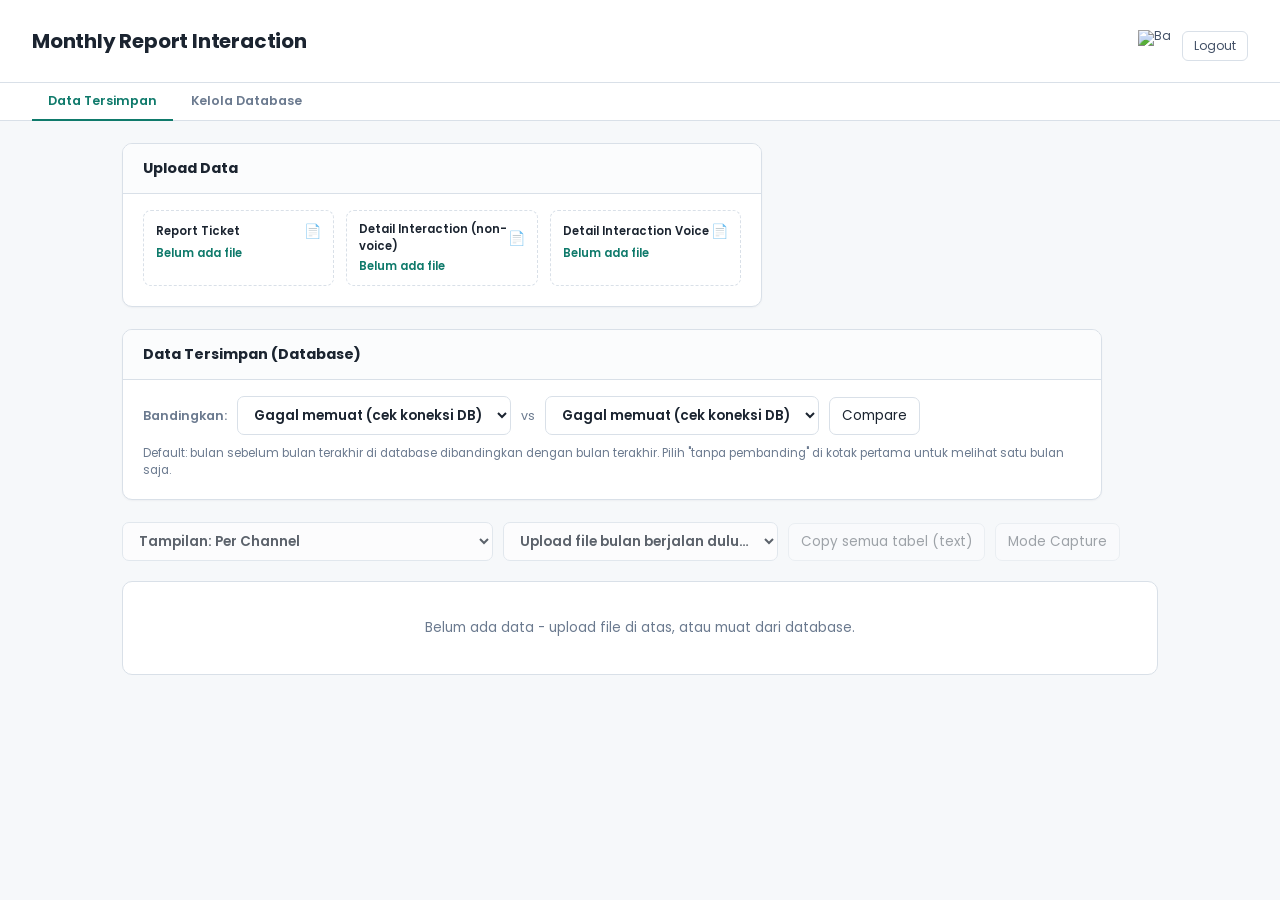
==== commit 649c13c2: "summary sync, default comparation" ====
--- a/public/index.html
+++ b/public/index.html
@@ -155,7 +155,7 @@
   <div class="header-account">
     <span id="whoami"></span>
     <div class="bot-helper">
-      <button id="btn-bot" aria-label="Bantuan" title="Bantuan"><img src="/robot.png" alt="Bantuan"></button>
+      <button id="btn-bot" aria-label="Bantuan" title="Bantuan"><img src="/help-icon.png" alt="Bantuan"></button>
       <div class="bot-bubble" id="bot-bubble">
         <b>Cara pakai halaman ini</b>
         Upload 3 file (Ticket, Detail Interaction, Detail Interaction Voice) di kartu Upload Data, lalu konfirmasi bulan &amp; tahunnya sebelum Simpan ke Database. Laporan per channel atau ringkasan otomatis muncul di bawah. Untuk growth, pakai kartu Data Tersimpan: pilih dua bulan dari database lalu Compare.
@@ -222,7 +222,7 @@
         <button class="ghost" id="btn-compare-db">Compare</button>
         <span class="status" id="db-status"></span>
       </div>
-      <div style="font-size:11.5px; color:var(--slate-soft); margin-top:10px;">Pilih "tanpa pembanding" di kotak kedua untuk melihat satu bulan saja.</div>
+      <div style="font-size:11.5px; color:var(--slate-soft); margin-top:10px;">Default: bulan sebelum bulan terakhir di database dibandingkan dengan bulan terakhir. Pilih "tanpa pembanding" di kotak pertama untuk melihat satu bulan saja.</div>
     </div>
   </div>
 
@@ -242,6 +242,97 @@
   <div class="empty-state" id="empty-state">
     Belum ada data - upload file di atas, atau muat dari database.
   </div>
+
+  <section class="result" id="result">
+    <div class="card" id="service-type-card">
+      <h2>Service Type <span id="st-channel-label"></span></h2>
+      <div id="service-type-container" style="padding:16px 20px 20px; display:flex; gap:40px; flex-wrap:wrap;"></div>
+    </div>
+    <div class="card">
+      <h2>Parameter Indicator <span id="pi-channel-label"></span></h2>
+      <table>
+        <thead><tr><th>Parameter Indicator</th><th class="num" id="th-prev-pi">Bulan Lalu</th><th class="num" id="th-curr-pi">Bulan Ini</th><th class="num">Change (%)</th></tr></thead>
+        <tbody id="pi-body"></tbody>
+      </table>
+    </div>
+    <div class="card">
+      <h2>Kategori Produk <span id="kp-channel-label"></span></h2>
+      <table>
+        <thead><tr><th>Kategori Produk</th><th class="num" id="th-prev-kp">Bulan Lalu</th><th class="num" id="th-curr-kp">Bulan Ini</th><th class="num">Change (%)</th></tr></thead>
+        <tbody id="kp-body"></tbody>
+      </table>
+      <div class="narrative" id="kp-narrative"></div>
+    </div>
+    <div class="card" id="top-informasi-card">
+      <h2>Top 3 Informasi</h2>
+      <table>
+        <thead><tr><th>Kategori</th><th class="num" id="th-prev-topinfo">Bulan Lalu</th><th class="num" id="th-curr-topinfo">Bulan Ini</th><th class="num">Change (%)</th></tr></thead>
+        <tbody id="top-informasi-body"></tbody>
+      </table>
+    </div>
+    <div class="card" id="top-keluhan-card">
+      <h2>Top 3 Keluhan &amp; Permintaan</h2>
+      <table>
+        <thead><tr><th>Kategori</th><th class="num" id="th-prev-topkel">Bulan Lalu</th><th class="num" id="th-curr-topkel">Bulan Ini</th><th class="num">Change (%)</th></tr></thead>
+        <tbody id="top-keluhan-body"></tbody>
+      </table>
+    </div>
+    <div class="card wide">
+      <h2>Interaksi Harian <span id="daily-channel-label"></span></h2>
+      <div id="daily-chart-container"></div>
+    </div>
+    <div class="card wide" id="secondary-chart-card">
+      <h2 id="secondary-chart-title"></h2>
+      <div id="secondary-chart-container"></div>
+    </div>
+
+    <div class="card" id="handling-time-card">
+      <h2>Handling Time <span id="ht-channel-label"></span></h2>
+      <table>
+        <thead><tr><th>Populasi Handling Time</th><th class="num">Count</th><th class="num">%</th></tr></thead>
+        <tbody id="ht-body"></tbody>
+      </table>
+      <div class="narrative" id="ht-narrative"></div>
+    </div>
+
+    <div class="card wide" id="ht-sample-card">
+      <h2>Sample Handling Tercepat &amp; Terlama <span id="ht-sample-channel-label"></span></h2>
+      <table>
+        <thead><tr><th></th><th>Date</th><th>Time</th><th>Kategori</th><th class="num">Duration (min)</th><th>PIC</th></tr></thead>
+        <tbody id="ht-sample-body"></tbody>
+      </table>
+    </div>
+  </section>
+
+  <section class="result" id="rollup-result">
+    <div class="card">
+      <h2>Kategori Produk <span style="font-weight:400;color:var(--slate-soft);font-size:12px;">- Semua Channel</span></h2>
+      <table>
+        <thead><tr><th>Kategori Produk</th><th class="num" id="ru-th-prev">Bulan Lalu</th><th class="num" id="ru-th-curr">Bulan Ini</th><th class="num">Change (%)</th></tr></thead>
+        <tbody id="ru-kp-body"></tbody>
+      </table>
+    </div>
+
+    <div class="card">
+      <h2>Total Interaksi dari Pemungut</h2>
+      <div id="ru-pemungut-container" style="padding:16px 20px; font-size:14px;"></div>
+    </div>
+
+    <div class="card wide">
+      <h2>Grafik Interaksi Harian E-Meterai &amp; Digital Sign</h2>
+      <div id="ru-daily-chart-container"></div>
+    </div>
+
+    <div class="card">
+      <h2>Prosentase Eskalasi berbanding Total Main Category <span style="font-weight:400;color:var(--slate-soft);font-size:11px;">- asumsi: escalated / total per mainCategory, cek dulu ya</span></h2>
+      <div id="ru-escalation-container" style="padding:16px 20px;"></div>
+    </div>
+
+    <div class="card" style="max-width:640px;">
+      <h2>Komposisi Channel per Kategori</h2>
+      <div id="ru-donut-container" style="display:flex; gap:24px; justify-content:center; padding:20px; flex-wrap:wrap;"></div>
+    </div>
+  </section>
 
   <div id="extra-analysis" style="display:none;">
     <div class="card" style="max-width:820px;">
@@ -266,96 +357,6 @@
     <div id="pop-sections" style="max-width:1100px;"></div>
   </div>
 
-  <section class="result" id="result">
-    <div class="card" id="service-type-card">
-      <h2>Service Type <span id="st-channel-label"></span></h2>
-      <div id="service-type-container" style="padding:16px 20px 20px; display:flex; gap:40px; flex-wrap:wrap;"></div>
-    </div>
-    <div class="card">
-      <h2>Parameter Indicator <span id="pi-channel-label"></span></h2>
-      <table>
-        <thead><tr><th>Parameter Indicator</th><th class="num" id="th-prev-pi">Bulan Lalu</th><th class="num" id="th-curr-pi">Bulan Ini</th><th class="num" title="Month over Month">MoM</th></tr></thead>
-        <tbody id="pi-body"></tbody>
-      </table>
-    </div>
-    <div class="card">
-      <h2>Kategori Produk <span id="kp-channel-label"></span></h2>
-      <table>
-        <thead><tr><th>Kategori Produk</th><th class="num" id="th-prev-kp">Bulan Lalu</th><th class="num" id="th-curr-kp">Bulan Ini</th><th class="num" title="Month over Month">MoM</th></tr></thead>
-        <tbody id="kp-body"></tbody>
-      </table>
-      <div class="narrative" id="kp-narrative"></div>
-    </div>
-    <div class="card" id="top-informasi-card">
-      <h2>Top 3 Informasi</h2>
-      <table>
-        <thead><tr><th>Kategori</th><th class="num" id="th-prev-topinfo">Bulan Lalu</th><th class="num" id="th-curr-topinfo">Bulan Ini</th><th class="num" title="Month over Month">MoM</th></tr></thead>
-        <tbody id="top-informasi-body"></tbody>
-      </table>
-    </div>
-    <div class="card" id="top-keluhan-card">
-      <h2>Top 3 Keluhan &amp; Permintaan</h2>
-      <table>
-        <thead><tr><th>Kategori</th><th class="num" id="th-prev-topkel">Bulan Lalu</th><th class="num" id="th-curr-topkel">Bulan Ini</th><th class="num" title="Month over Month">MoM</th></tr></thead>
-        <tbody id="top-keluhan-body"></tbody>
-      </table>
-    </div>
-    <div class="card wide">
-      <h2>Interaksi Harian <span id="daily-channel-label"></span></h2>
-      <div id="daily-chart-container"></div>
-    </div>
-    <div class="card wide" id="secondary-chart-card">
-      <h2 id="secondary-chart-title"></h2>
-      <div id="secondary-chart-container"></div>
-    </div>
-
-    <div class="card" id="handling-time-card">
-      <h2>Handling Time <span id="ht-channel-label"></span></h2>
-      <table>
-        <thead><tr><th>Populasi Handling Time</th><th class="num">Count</th><th class="num">%</th></tr></thead>
-        <tbody id="ht-body"></tbody>
-      </table>
-      <div class="narrative" id="ht-narrative"></div>
-    </div>
-
-    <div class="card wide" id="ht-sample-card">
-      <h2>Sample Handling Tercepat &amp; Terlama <span id="ht-sample-channel-label"></span></h2>
-      <table>
-        <thead><tr><th></th><th>Date</th><th>Time</th><th>Kategori</th><th class="num">Duration (min)</th><th>PIC</th></tr></thead>
-        <tbody id="ht-sample-body"></tbody>
-      </table>
-    </div>
-  </section>
-
-  <section class="result" id="rollup-result">
-    <div class="card">
-      <h2>Kategori Produk <span style="font-weight:400;color:var(--slate-soft);font-size:12px;">- Semua Channel</span></h2>
-      <table>
-        <thead><tr><th>Kategori Produk</th><th class="num" id="ru-th-prev">Bulan Lalu</th><th class="num" id="ru-th-curr">Bulan Ini</th><th class="num" title="Month over Month">MoM</th></tr></thead>
-        <tbody id="ru-kp-body"></tbody>
-      </table>
-    </div>
-
-    <div class="card">
-      <h2>Total Interaksi dari Pemungut</h2>
-      <div id="ru-pemungut-container" style="padding:16px 20px; font-size:14px;"></div>
-    </div>
-
-    <div class="card wide">
-      <h2>Grafik Interaksi Harian E-Meterai &amp; Digital Sign</h2>
-      <div id="ru-daily-chart-container"></div>
-    </div>
-
-    <div class="card">
-      <h2>Prosentase Eskalasi berbanding Total Main Category <span style="font-weight:400;color:var(--slate-soft);font-size:11px;">- asumsi: escalated / total per mainCategory, cek dulu ya</span></h2>
-      <div id="ru-escalation-container" style="padding:16px 20px;"></div>
-    </div>
-
-    <div class="card" style="max-width:640px;">
-      <h2>Komposisi Channel per Kategori</h2>
-      <div id="ru-donut-container" style="display:flex; gap:24px; justify-content:center; padding:20px; flex-wrap:wrap;"></div>
-    </div>
-  </section>
 
 </div>
 
@@ -443,6 +444,12 @@
     // differ in casing from one report to the next.
     const lower = name.toLowerCase();
     i = headers.findIndex(h => (h || '').toString().toLowerCase() === lower);
+  }
+  if (i === -1){
+    // Fallback terakhir: abaikan spasi/underscore/simbol dan awalan "ticket", mis. customer_category = ticket_Customer_Category.
+    const norm = x => (x || '').toString().toLowerCase().replace(/[^a-z0-9]/g, '').replace(/^ticket/, '');
+    const n = norm(name);
+    if (n) i = headers.findIndex(h => norm(h) === n);
   }
   if (i === -1 && required) throw new Error('Kolom "' + name + '" tidak ditemukan.');
   return i;
@@ -666,8 +673,19 @@
   rows.forEach(r => { catCounts[r.category] = (catCounts[r.category] || 0) + 1; });
   return { total: rows.length, catCounts };
 }
+// Nilai kolom bisa berbentuk 'Pemungut', 'Pemungut', "Pemungut" (kutip lurus/melengkung), ada spasi tak terlihat, dll.
+function normCustCat(v){
+  return (v == null ? '' : v).toString()
+    .replace(/[\u0027\u2018\u2019\u201A\u201B\u0060\u00B4\u0022\u201C\u201D]/g, '')
+    .replace(/[\u00A0\u200B-\u200D\uFEFF]/g, ' ')
+    .replace(/\s+/g, ' ').trim().toLowerCase();
+}
+function isPemungut(v){
+  const n = normCustCat(v);
+  return /\bpemungut\b/.test(n) && !/\b(non|bukan|bkn|tidak)\b/.test(n);
+}
 function computePemungutStats(rows, denominator){
-  const count = rows.filter(r => (r.customerCategory || '').toString().trim().toLowerCase() === 'pemungut').length;
+  const count = rows.filter(r => isPemungut(r.customerCategory)).length;
   const denom = denominator !== undefined && denominator !== null ? denominator : rows.length;
   return { count, pct: denom ? (count / denom) * 100 : 0 };
 }
@@ -745,7 +763,9 @@
   }
   const days = series.days;
   // Digital Sign = biru biasa, E-Meterai = kuning agak oranye.
-  const emColor = '#f0a52d', dsColor = '#3568c9';
+  const PP = window.PRODUCT_PALETTE || {};
+  const emColor = PP.emeterai || '#f3b757', dsColor = PP.digitalsign || '#5d86d4';
+  const emText = PP.emeteraiText || '#c98a1d', dsText = PP.digitalsignText || '#3f6bc4';
   const maxVal = Math.max(...days.map(d => d.em + d.ds), 1);
   const n = days.length;
   const barW = Math.max(14, Math.min(28, Math.floor(760 / n) - 4));
@@ -778,12 +798,12 @@
     const MIN_INSIDE_H = 12;
     const overflow = [];
     if (d.em > 0){
-      if (emH >= MIN_INSIDE_H) bars += `<text x="${x + barW/2}" y="${(emY + emH/2 + 3.5).toFixed(1)}" text-anchor="middle" font-size="10" fill="#fff" font-weight="600" pointer-events="none">${fmtInt(d.em)}</text>`;
-      else overflow.push({ v: d.em, c: emColor });
+      if (emH >= MIN_INSIDE_H) bars += `<text x="${x + barW/2}" y="${(emY + emH/2 + 3.5).toFixed(1)}" text-anchor="middle" font-size="10" fill="#1b2430" font-weight="600" pointer-events="none">${fmtInt(d.em)}</text>`;
+      else overflow.push({ v: d.em, c: emText });
     }
     if (d.ds > 0){
       if (dsH >= MIN_INSIDE_H) bars += `<text x="${x + barW/2}" y="${(dsY + dsH/2 + 3.5).toFixed(1)}" text-anchor="middle" font-size="10" fill="#fff" font-weight="600" pointer-events="none">${fmtInt(d.ds)}</text>`;
-      else overflow.push({ v: d.ds, c: dsColor });
+      else overflow.push({ v: d.ds, c: dsText });
     }
     overflow.forEach((o, k) => {
       bars += `<text x="${x + barW/2}" y="${(dsY - 4 - k*12).toFixed(1)}" text-anchor="middle" font-size="10" fill="${o.c}" font-weight="700" pointer-events="none">${fmtInt(o.v)}</text>`;
@@ -1213,7 +1233,20 @@
   })();
 
   const pem = computePemungutStats(currRows, currStats.catCounts['E-Meterai']);
-  document.getElementById('ru-pemungut-container').innerHTML = `<b>${fmtNum(pem.count,0)} interaksi</b> &nbsp;(${pem.pct.toFixed(2)}%)`;
+  const pemBox = document.getElementById('ru-pemungut-container');
+  const catVals = {};
+  currRows.forEach(r => { const n = normCustCat(r.customerCategory); if (n) catVals[n] = (catVals[n] || 0) + 1; });
+  const catKeys = Object.keys(catVals);
+  if (!catKeys.length){
+    pemBox.innerHTML = `<b>${fmtNum(pem.count,0)} interaksi</b> &nbsp;(${pem.pct.toFixed(2)}%)<div style="margin-top:8px; font-size:12px; color:var(--red);">Kolom customer category kosong atau tidak terbaca di data ticket. Cek nama kolom di Setting (Konfigurasi Kolom). Kalau data dimuat dari database, upload ulang file ticket lalu simpan lagi.</div>`;
+  } else {
+    let extra = '';
+    if (!pem.count){
+      const top = catKeys.sort((a,b) => catVals[b] - catVals[a]).slice(0, 5).map(k => `${popEsc(k)} (${fmtInt(catVals[k])})`).join(', ');
+      extra = `<div style="margin-top:8px; font-size:12px; color:var(--slate-soft);">Tidak ada nilai "Pemungut". Nilai yang terbaca: ${top}</div>`;
+    }
+    pemBox.innerHTML = `<b>${fmtNum(pem.count,0)} interaksi</b> &nbsp;(${pem.pct.toFixed(2)}%)${extra}`;
+  }
 
   const dailySeries = computeDailyStackedEmDs(currRows, curr.ticket.periodYear, curr.ticket.periodMonth);
   const stackedRowsByDayProduct = groupRowsByDateProduct(currRows, curr.ticket.periodYear, curr.ticket.periodMonth);
@@ -1991,7 +2024,7 @@
   } finally { updatePeriodNote(); }
 });
 
-async function refreshPeriodsList(){
+async function refreshPeriodsList(autoCompare){
   const selA = document.getElementById('db-compare-a');
   const selB = document.getElementById('db-compare-b');
   try {
@@ -2003,10 +2036,17 @@
       return;
     }
     const optHtml = periods.map(p => `<option value="${p.year}-${p.month}">${p.label} (${p.row_count} baris)</option>`).join('');
-    selA.innerHTML = optHtml;
-    selB.innerHTML = optHtml + '<option value="none">- tanpa pembanding -</option>';
-    selB.selectedIndex = periods.length > 1 ? 1 : periods.length;
+    // Kotak 1 = pembanding (bulan lebih lama), kotak 2 = bulan utama. Default: bulan sebelum bulan terakhir di DB
+    // vs bulan terakhir di DB (mis. Agustus vs September). Keduanya tetap bisa diubah user.
+    selA.innerHTML = '<option value="none">- tanpa pembanding -</option>' + optHtml;
+    selB.innerHTML = optHtml;
+    const latest = periods[0]; // periods sudah urut terbaru dulu
+    const py = latest.month === 1 ? latest.year - 1 : latest.year, pm = latest.month === 1 ? 12 : latest.month - 1;
+    const prevP = periods.find(p => p.year === py && p.month === pm) || periods[1] || null; // fallback: periode lebih lama terdekat
+    selB.value = `${latest.year}-${latest.month}`;
+    selA.value = prevP ? `${prevP.year}-${prevP.month}` : 'none';
     updatePeriodNote();
+    if (autoCompare) document.getElementById('btn-compare-db').click();
   } catch (err) {
     selA.innerHTML = '<option value="">Gagal memuat (cek koneksi DB)</option>';
     selB.innerHTML = selA.innerHTML;
@@ -2022,19 +2062,19 @@
 document.getElementById('btn-compare-db').addEventListener('click', async () => {
   const valA = document.getElementById('db-compare-a').value;
   const valB = document.getElementById('db-compare-b').value;
-  if (!valA || !valA.includes('-')) return;
+  if (!valB || !valB.includes('-')) return;
   const st = document.getElementById('db-status');
   st.textContent = 'Memuat perbandingan...';
   try {
-    const [ya, ma] = valA.split('-').map(Number);
+    const [yb, mb] = valB.split('-').map(Number);
     const load = (p) => ({ ticket: rowsToTicketData(p), detail: rowsToGapsByChannel(p.gaps), voice: rowsToVoiceRecords(p.voiceRecords) });
-    if (!valB || valB === 'none' || !valB.includes('-')) {
-      const pa = await apiLoadPeriod(ya, ma);
+    if (!valA || valA === 'none' || !valA.includes('-')) {
+      const pa = await apiLoadPeriod(yb, mb);
       Object.assign(curr, load(pa));
       Object.assign(prev, { ticket: null, detail: null, voice: null });
       st.textContent = `Dimuat ✓ ${pa.label}`;
     } else {
-      const [yb, mb] = valB.split('-').map(Number);
+      const [ya, ma] = valA.split('-').map(Number);
       const [payloadA, payloadB] = await Promise.all([apiLoadPeriod(ya, ma), apiLoadPeriod(yb, mb)]);
       // Newer period as "curr", older as "prev" (by year-month) so growth reads naturally.
       const [newer, older] = (ya*100+ma) >= (yb*100+mb) ? [payloadA, payloadB] : [payloadB, payloadA];
@@ -2050,7 +2090,7 @@
     st.textContent = 'Error: ' + err.message;
   }
 });
-refreshPeriodsList();
+refreshPeriodsList(true);
 
 // ============ FILTER & ANALISA TOP KATEGORI ============
 function uniqueSortedDateKeys(rows){
